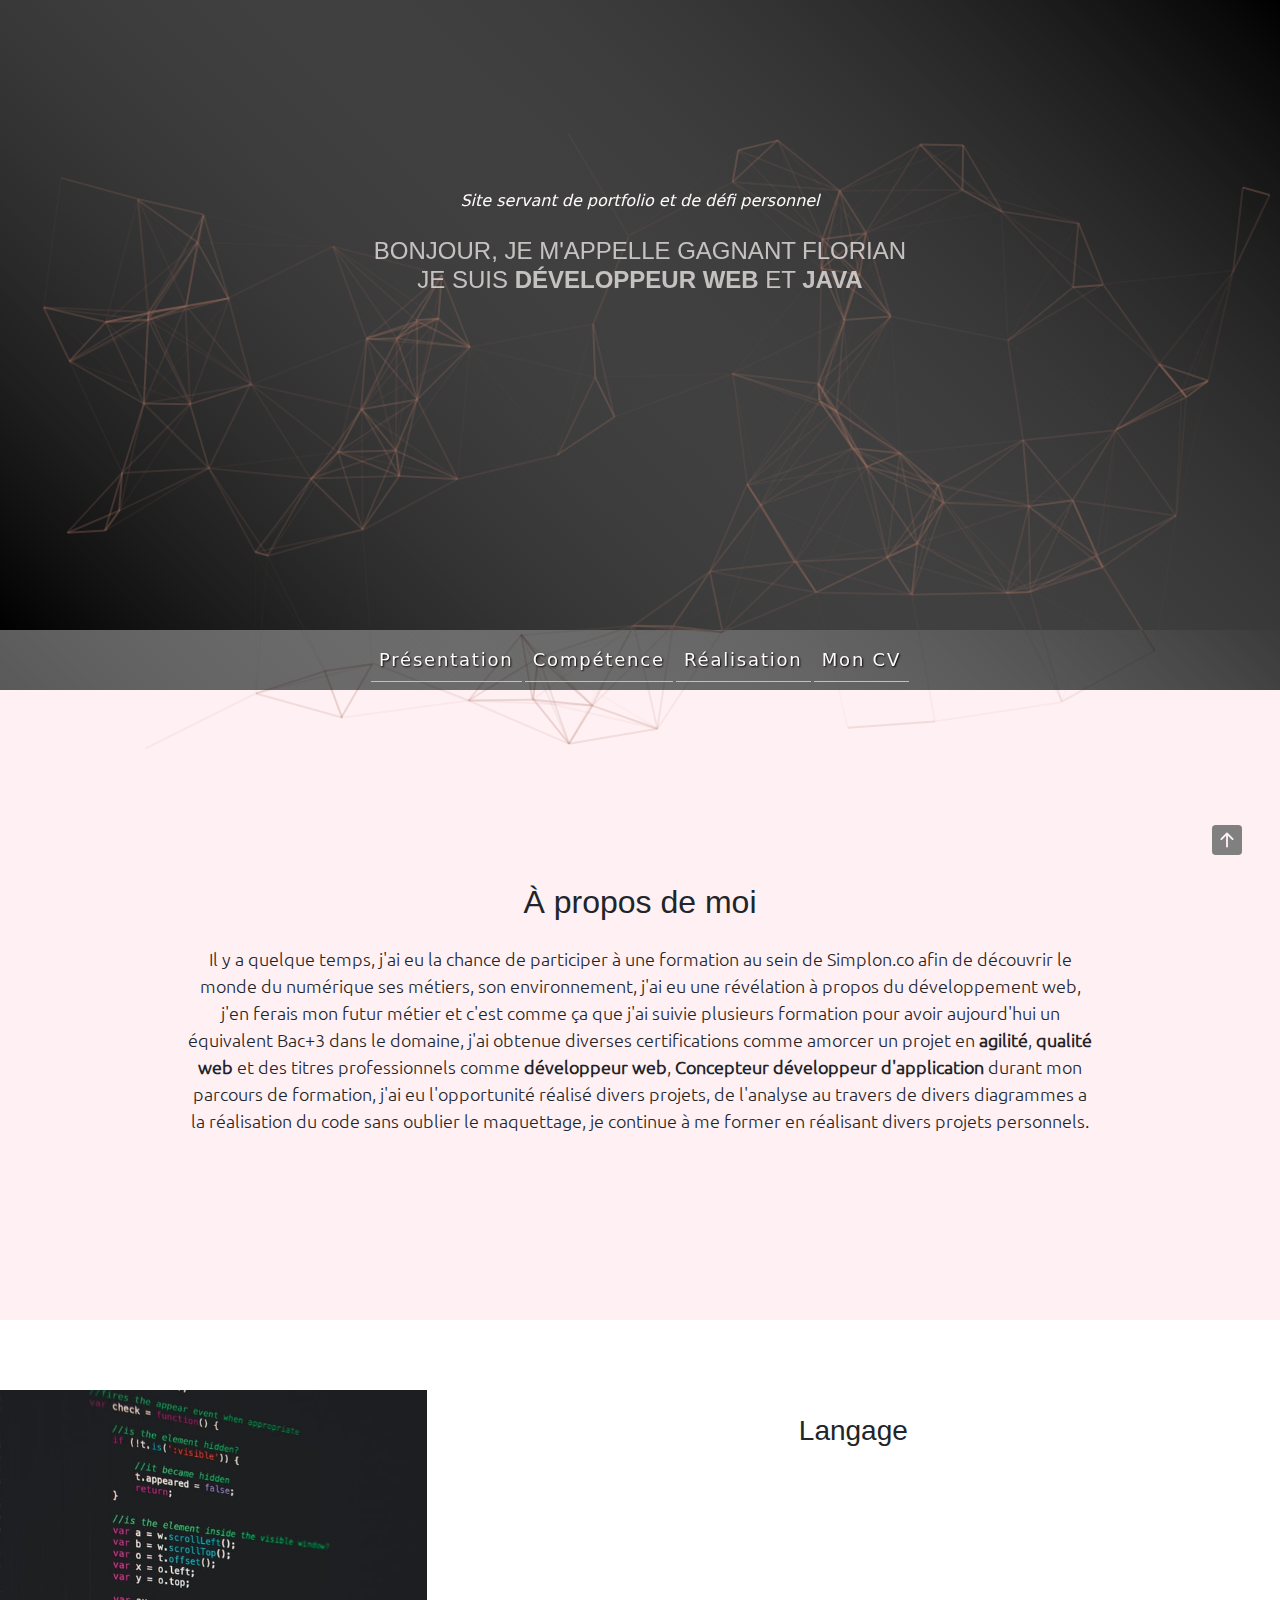
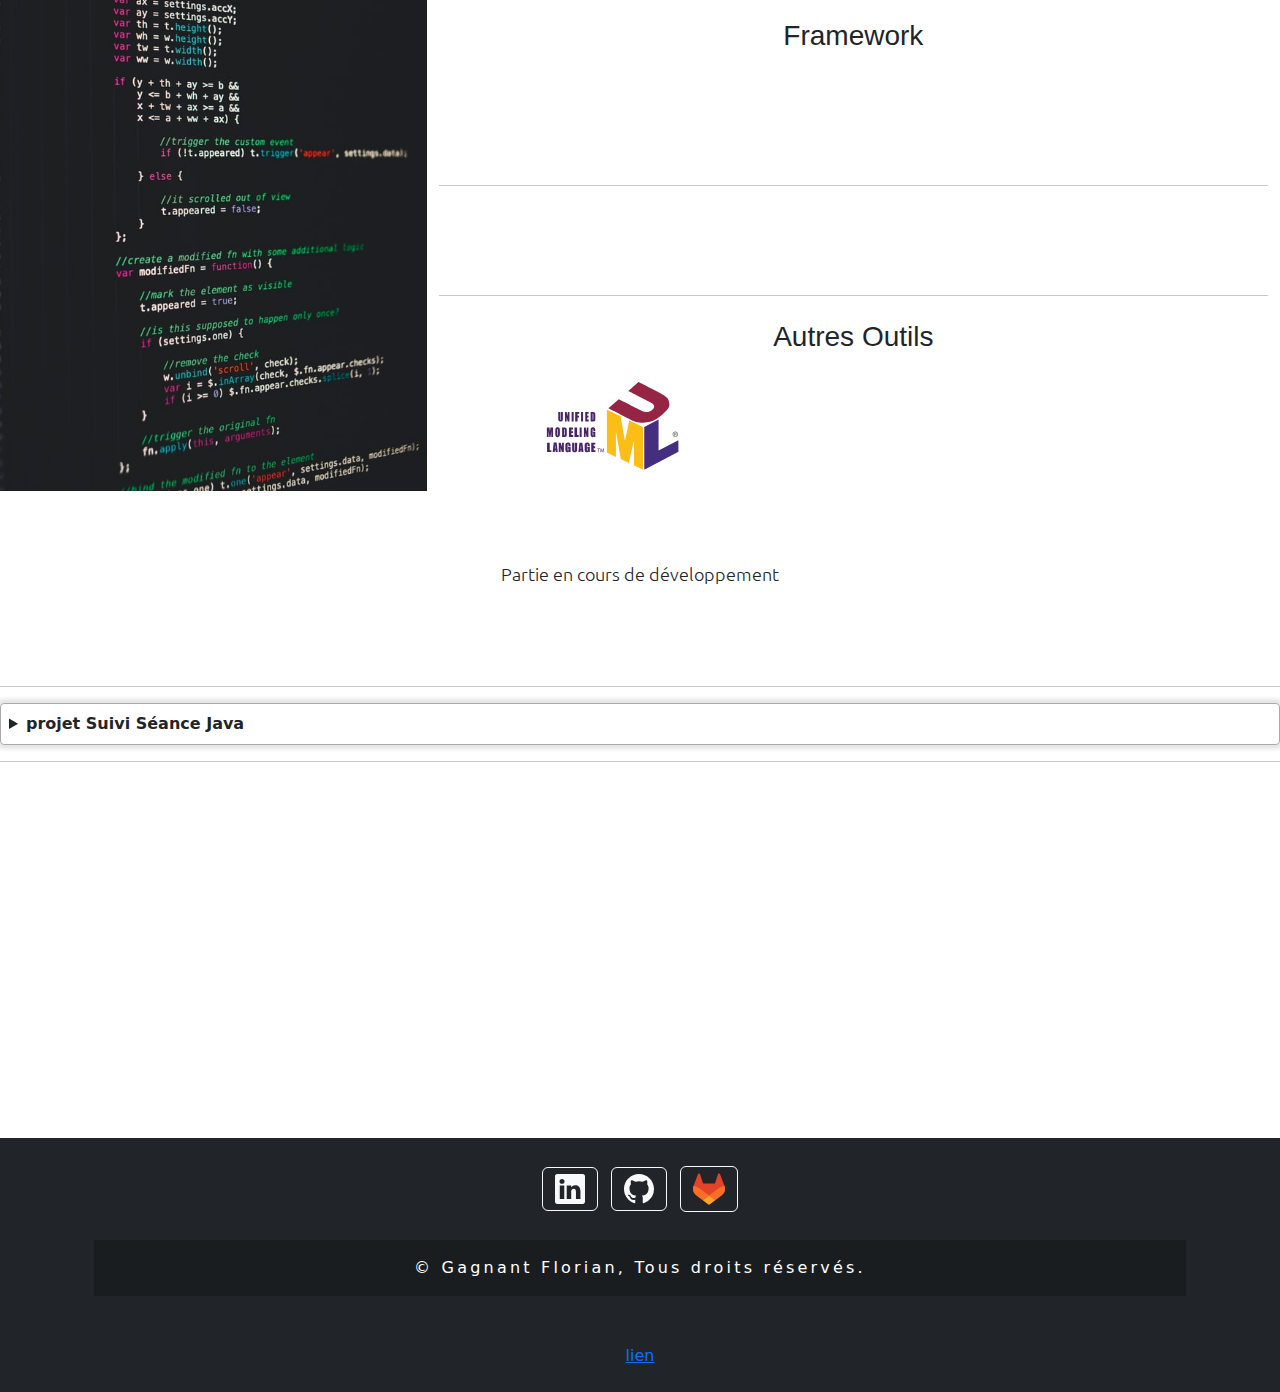
==== index.html @ c37ec8ba "fonctionalité ok new branch" ====
<!DOCTYPE html>
<html lang="fr">

<head>
    <meta charset="UTF-8">
    <meta http-equiv="X-UA-Compatible" content="IE=edje">
    <meta name="viewport" content="width=device-width" , inital-scale="1.0">
    <meta charset="utf-8">
    <!-- Meta for git -->
    <meta http-equiv="Permissions-Policy" content="interest-cohort=()">

    <title>Portfolio</title>
    <link rel="icon" type="image/x-icon" href="./public/img/favicon.ico">

    <link rel="stylesheet" href="./public/asset/css/bootstrap.css" type="text/CSS">
    <!-- <link rel="stylesheet" href="public/asset/css/bootstrap.min.css" type="text/CSS"> -->

    <link rel="stylesheet" href="./public/asset/css/header.css" type="text/CSS">
    <link rel="stylesheet" href="./public/asset/css/style.css" type="text/CSS">

    <!-- <link rel="stylesheet" href="content/css/stylemodal.css" type="text/CSS"> -->

    <link rel="stylesheet" href="https://cdn.jsdelivr.net/npm/@fancyapps/ui@4.0/dist/fancybox.css" />


</head>

<body>

    <header class="header" id="particles-js">

        <div class="field reveal">

            <div class="">
                <span class="construction">Site servant de portfolio et de défi personnel</span>
                <h1 class="baseline-name reveal-1">
                    <span>Bonjour</span>, je m'appelle Gagnant Florian <br>
                    je suis <strong>Développeur web</strong> et <strong>Java</strong>
                </h1>
            </div>

        </div>

    </header>

    <nav class="navbar navbar-expand-lg navbar-size sticky-top nav-menu-bgColor " id="navbar">
        <div class="container-fluid">
            <button class="navbar-toggler" type="button" data-bs-toggle="collapse"
                data-bs-target="#navbarSupportedContent" aria-controls="navbarSupportedContent" aria-expanded="false"
                aria-label="Toggle navigation">
                <span class="navbar-toggler-icon"></span>
            </button>
            <div class="collapse navbar-collapse item-menu " id="navbarSupportedContent">
                <ul class="navbar-nav me-auto mb-2 mb-lg-0 m-auto" id="listNav">

                    <!-- <li class="nav-item">
          <a class="nav-link " aria-current="top" href="./#">Accueil</a>
        </li> -->
                    <li class="nav-item">
                        <a class="nav-link " aria-current="presentation" href="./#presentation">Présentation</a>
                    </li>
                    <li class="nav-item">
                        <a class="nav-link " aria-current="competences" href="./#competences">Compétence</a>
                    </li>
                    <li class="nav-item">
                        <a class="nav-link " aria-current="realisation" href="./#realisation">Réalisation</a>
                    </li>

                    <li class="nav-item display" id="responsive">

                    </li>

                </ul>
            </div>
        </div>
    </nav>
    <!-- ---------------------------------------------------------------------------------------------------->
    <!----------------------------------------------- Main -------------------------------------------------->
    <!-- ---------------------------------------------------------------------------------------------------->
    <main data-bs-spy="scroll" data-bs-target="#navbar" data-bs-offset="0" tabindex="0">
        <section class="container-fluid p-4 d-flex align-items-center presentation-hei " id="presentation">

            <div class="text-center m-auto p-2 w-75">
                <h2 class="m-4">À propos de moi</h2>
                <p class="text-break">
                    Il y a quelque temps, j'ai eu la chance de participer à une formation au sein de Simplon.co afin de
                    découvrir le monde du numérique ses métiers, son environnement, j'ai eu une révélation à propos du
                    développement web, j'en ferais mon futur métier et c'est comme ça que j'ai suivie plusieurs
                    formation
                    pour avoir aujourd'hui un équivalent Bac+3 dans le domaine, j'ai obtenue diverses certifications
                    comme
                    amorcer un projet en <strong>agilité</strong>, <strong> qualité web</strong> et des titres
                    professionnels comme <strong title="Équivalent bac+2">développeur
                        web</strong>, <strong title="Équivalent bac+3">Concepteur développeur d'application</strong>
                    durant mon parcours de
                    formation, j'ai eu l'opportunité réalisé divers projets, de
                    l'analyse au travers de divers diagrammes a la réalisation du code sans oublier le maquettage, je
                    continue à me former en réalisant divers projets personnels.</p>
            </div>

        </section>

        <!-- ---------------------------------------------------------------------------------------------------->
        <!------------------------------------------- Compétences ----------------------------------------------->
        <!-- ---------------------------------------------------------------------------------------------------->
        <section class="reveal " id="competences">
            <div class="reveal-1">
                <h2 class="title-section">Compétences</h2>
            </div>
            <div class="row mx-0 ">
                <div class="imgskill col-xs-12 col-sm-4"
                    style="background-image: url(public/img/markus-spiske-unsplash.jpg)"></div>

                <div class="col-xs-12 col-sm-8 text-center">

                    <h3 class="text-center">Langage</h3>
                    <div class="row mx-0 reveal-1">

                        <div class="col reveal-2 shadow-box">
                            <h4>Frontend</h4>
                            <div class="container-flex-skill" id="langFront"></div>

                            <div class="form-check form-switch flex-col-reverse-end">
                                <input class="form-check-input showProgress-front" type="checkbox" id="progressFront">
                                <label class="form-check-label" for="progressFront">Progess bar</label>
                            </div>
                        </div>

                        <div class="col reveal-2 shadow-box">
                            <h4>Backend</h4>
                            <div class="container-flex-skill col" id="langBack"></div>

                            <div class="form-check form-switch flex-col-reverse-end">
                                <input class="form-check-input showProgress-back" type="checkbox" id="progressBack">
                                <label class="form-check-label" for="progressBack">Progess bar</label>
                            </div>
                        </div>
                    </div>


                    <h3 class="text-center">Framework</h3>
                    <div class="row mx-0 reveal-1">

                        <div class="col reveal-2 shadow-box">
                            <h4>Frontend</h4>
                            <div class="container-flex-skill" id="framFront"></div>
                        </div>

                        <div class="col reveal-2 shadow-box">
                            <h4>Backend</h4>
                            <div class="container-flex-skill pt-3" id="framBack"></div>
                        </div>
                    </div>
                    <hr>
                    <div class="row mx-0 reveal-1">
                        <div class="col reveal-2 shadow-box">
                            <h4 class="text-center">Mobil</h4>
                            <div class="container-flex-skill" id="mobil"></div>
                        </div>

                        <div class="col reveal-2 shadow-box">
                            <h4 class="text-center" title="Content Manager System">CMS</h4>
                            <div class="container-flex-skill" id="cms"></div>
                        </div>

                    </div>
                    <hr>
                    <h3 class="text-center">Autres Outils</h3>
                    <div class="d-flex align-items-center justify-content-around">
                        <div class="">
                            <!-- <div class="container-flex-skill" id="uml"></div> -->
                            <div class=" mb-3">
                                <div class="row g-0 align-items-center">
                                    <div class="col-md-4">
                                        <img src="public/img/tools/UML_logo.svg" class="img-fluid rounded-start"
                                            alt="Logo UML" title="Unified Modeling Language">
                                    </div>
                                    <div class="col-md-8">
                                        <div class="card-body">

                                            <ul class="list-group" id="uml">

                                            </ul>

                                        </div>
                                    </div>
                                </div>
                            </div>


                        </div>
                        <div class="">
                            <div class="container-flex-skill" id="tools"></div>
                        </div>
                    </div>


                    <div class="container-flex-skill col" id="competence-in-progress">

                    </div>



                </div>
            </div>

        </section>

        <!-- ---------------------------------------------------------------------------------------------------->
        <!------------------------------------------- Réalisation ----------------------------------------------->
        <!-- ---------------------------------------------------------------------------------------------------->


        <section class="reveal container-fluid p-0" id="realisation">

            <div class="reveal-1">
                <h2 class="title-section">Réalisation</h2>
            </div>

            <p class="text-center "> Partie en cours de développement </p>


            <!-- <a href="./pages/realisation" target="_blank" rel="noopener noreferrer">Réalisation</a> -->



            <!-- <button id="" onclick="addCookie('Suivi Séance')">bouton</button> -->


            <article class="text-center reveal">
                <h3 class="reveal-1">Projet realiser en formation </h3>
                <div class="flex-wrap-container m-auto reveal-3" id="achievementShow">

<!-- 
                    <div class="card-achiev m-3 rounded">
                        <img src="public/img/noir.jpg" alt="Projet Suivi Séance" class="w-100" />
                        <div class="fadedbox">

                            <h5 class="title-fade">Suivi Séance</h5>
                            <div class="card-body-achiev">
                                <p title="Concepteur Développeur Application">Projet Java C.D.A.</p>
                                <a href="./pages/realisation.html" id="cookieTest" onclick="addCookie('Suivi Séance')"
                                    class="btn btn-primary" target="_blank" rel="noopener noreferrer">Voir</a>
                            </div>

                        </div>
                    </div>

                    <div class="card-achiev m-3 rounded">
                        <img src="public/img/noir.jpg" class="w-100" alt="">

                        <div class="fadedbox">

                            <h5 class="title-fade">E-commerce</h5>
                            <div class="card-body-achiev">
                                <p title="Développeur Web Web Mobil">Projet PHP full vanilla DWWM</p>
                                <a href="http://" class="btn btn-primary" target="_blank"
                                    rel="noopener noreferrer">Voir</a>
                            </div>
                        </div>

                    </div>
                    <div class="card-achiev m-3 rounded">
                        <img src="public/img/noir.jpg" class="w-100" alt="">

                        <div class="fadedbox">
                            <h5 class="title-fade">Mini projet</h5>
                            <div class="card-body-achiev">
                                <p>text</p>
                                <a href="http://" class="btn btn-primary" target="_blank"
                                    rel="noopener noreferrer">Voir</a>
                            </div>
                        </div>

                    </div>
                </div>

                <h3 class="reveal-1">Projet realiser en autodidacte </h3>
                <div class="flex-wrap-container m-auto reveal-3">

                    <div class="card-achiev m-3 rounded">
                        <img src="public/img/noir.jpg" class="w-100" alt="">

                        <div class="fadedbox">
                            <h5 class="title-fade">Projet Api</h5>
                            <div class="card-body-achiev">
                                <p>Api Java / Api Lavarel</p>
                                <a href="http://" class="btn btn-primary" target="_blank"
                                    rel="noopener noreferrer">Voir</a>
                            </div>
                        </div>

                    </div>
                    <div class="card-achiev m-3 rounded">
                        <img src="public/img/noir.jpg" class="w-100" alt="">

                        <div class="fadedbox">
                            <h5 class="title-fade">Blog laravel</h5>
                            <div class="card-body-achiev">
                                <p>text</p>
                                <a href="http://" class="btn btn-primary" target="_blank"
                                    rel="noopener noreferrer">Voir</a>
                            </div>
                        </div>

                    </div>
                    <div class="card-achiev m-3 rounded">
                        <img src="public/img/noir.jpg" class="w-100" alt="">

                        <div class="fadedbox">
                            <h5 class="title-fade">E-commerce Laravel</h5>
                            <div class="card-body-achiev">
                                <p>text</p>
                                <a href="http://" class="btn btn-primary" target="_blank"
                                    rel="noopener noreferrer">Voir</a>
                            </div>
                        </div>

                    </div>
                </div> -->

            </article>

      
            <hr>
            <details>
                <summary> projet Suivi Séance Java</summary>
                <article class="container shadow-box">

                    <h2>Projet Suivi Séance </h2>

                    <div class="row">

                        <div class="col-sm-8 p-4">
                            <h3 class="text-align">Résumé de l'expression des besoins</h3>
                            <div class="p-4 m-2">
                                <p>Le client est le coordinateur d’un centre de formation, il veut automatiser une tache
                                    que
                                    les
                                    formateurs effectuent après chaque séance.
                                </p>
                                <p>Les formateurs doivent remplir une fiche de suivi papier afin de retracer les
                                    différentes
                                    compétences aborder à chaque séance.
                                </p>
                                <p title="Sprint backlog">
                                    Différents échanges avec le client, on permit d'établir un backlog produit
                                </p>
                                <p title="Sprint">
                                    Après diffèrent itération successive j'ai atteins les objectifs avant la deadline,
                                    j'ai
                                    profité de ce temps supplémentaire pour réévaluer les besoins du client.
                                </p>
                                <p title="collaboration avec les clients plutôt qu'à la négociation contractuelle">
                                    Il est apparu lors de cette réévaluation que le responsable de formation doit saisir
                                    l'information de la fiche de suivi dans un tableau Excel, j'ai donc proposé une
                                    fonctionnalise d'import-export des données.
                                </p>
                            </div>
                        </div>

                        <div class="col-sm-4 table-responsive">
                            <!-- <h6 class="text-center">Langage, framework et base de donnée utlisé pour le projet</h6> -->
                            <table class="w-50 table text-center table align-middle ">
                                <thead>
                                    <tr>
                                        <th>Language</th>
                                        <th>FrameWork</th>
                                        <th title="SGBD | Système de Gestion de Base de Données">Base de données</th>
                                    </tr>
                                </thead>
                                <tbody>
                                    <tr>
                                        <td class="">
                                            <p class="java"></p>
                                        </td>
                                        <td class="">
                                            <img class="pt-4" src="public/img/framework/spring-logo.svg"
                                                title="Spring boot" alt="Spring boot" style="width:10rem;">
                                        </td>

                                        <td>
                                            <img class="pt-4" src="public/img/tools/h2-logo.png" alt="H2" title="SGBD"
                                                style="width: 5rem;">

                                        </td>
                                    </tr>

                                    <tr>
                                        <td class="">
                                            <p class="html"></p>
                                            <p class="css"></p>
                                            <p class="js"></p>
                                        </td>
                                        <td class="">
                                            <img class="pt-5" src="public/img/tools/thymeleaf.png" alt="Thymeleaf"
                                                title="moteur de template" style="width: 3rem;">
                                            <p>
                                                Thymeleaf
                                            </p>

                                        </td>

                                        <td></td>
                                    </tr>


                                </tbody>
                            </table>

                        </div>
                    </div>


                    <div class="row align-items-center m-auto">

                        <div class="px-4 col-sm-4">
                            <a class="m-2" data-fancybox="real-ssg" data-src="public/img/realisation/ficheSuivi.jpg"
                                data-caption="<b>Fiche suivi séance </b> <br/> Projet suivi séance.">
                                <img class="w-75" src="public/img/realisation/ficheSuivi.jpg"></a>
                            <figcaption class="">Analyse de la fiche de suivi des séances.</figcaption>
                        </div>

                        <div class="px-4 col-sm-4">
                            <a class="m-2" data-fancybox="real-ssg"
                                data-src="public/img/realisation/UseCaseSuivieSeance.jpg"
                                data-caption="<b>Diagramme de cas d’utilisation</b> <br/> Projet suivi séance.">
                                <img class="w-75" src="public/img/realisation/UseCaseSuivieSeance.jpg"></a>
                            <figcaption class="">Use case de l'ensemble du projet.</figcaption>
                        </div>

                        <div class="px-4 col-sm-4">
                            <a class="m-2" data-fancybox="real-ssg" data-src="public/img/realisation/localdb.png"
                                data-caption="<b>Diagrammes entité-association</b> <br/> Projet suivi séance.">
                                <img class="w-75" src="public/img/realisation/localdb.png"></a>
                            <figcaption class="">Diagrammes représentant les tables du projet.</figcaption>
                        </div>

                    </div>


                </article>
            </details>

            <hr>

        </section>
        <div class="banner-deco"></div>
    </main>





    <!-- ---------------------------------------------------------------------------------------------------->
    <!----------------------------------------------- Main -------------------------------------------------->
    <!-- ---------------------------------------------------------------------------------------------------->




    <script src="./public/asset/js/particles.js"></script>
    <script src="./public/asset/js/app.js"></script>

    <script src="./public/asset/js/index.js"></script>
    <!-- <script src="./public/asset/js/index.min.js"></script> -->

    <!-- <script src="./public/asset/js/skills.js"></script> -->
    <script src="./public/asset/js/fetchDataJson.js"></script>
    <!-- <script src="./public/asset/js/skills.min.js"></script> -->

    <script src="./public/asset/js/appRealisation.js"></script>

    <script src="./public/asset/js/bootstrap.bundle.min.js"></script>
    <!-- <script src="content/src/js/appmodal.js"></script> -->

    <script src="https://cdn.jsdelivr.net/npm/@fancyapps/ui@4.0/dist/fancybox.umd.js"></script>


    <footer class="bg-dark text-center text-white ">

        <!-- Grid container -->
        <div class="container p-4">
            <!-- Section: Social media -->
            <section class="mb-4">

                <!-- Linkedin -->
                <a class="btn btn-outline-light btn-floating m-1 " href="https://fr.linkedin.com/in/florian-gagnant"
                    role="button"><svg xmlns="http://www.w3.org/2000/svg" width="30" height="30" fill="currentColor"
                        class="bi bi-linkedin" viewBox="0 0 16 16">
                        <path
                            d="M0 1.146C0 .513.526 0 1.175 0h13.65C15.474 0 16 .513 16 1.146v13.708c0 .633-.526 1.146-1.175 1.146H1.175C.526 16 0 15.487 0 14.854V1.146zm4.943 12.248V6.169H2.542v7.225h2.401zm-1.2-8.212c.837 0 1.358-.554 1.358-1.248-.015-.709-.52-1.248-1.342-1.248-.822 0-1.359.54-1.359 1.248 0 .694.521 1.248 1.327 1.248h.016zm4.908 8.212V9.359c0-.216.016-.432.08-.586.173-.431.568-.878 1.232-.878.869 0 1.216.662 1.216 1.634v3.865h2.401V9.25c0-2.22-1.184-3.252-2.764-3.252-1.274 0-1.845.7-2.165 1.193v.025h-.016a5.54 5.54 0 0 1 .016-.025V6.169h-2.4c.03.678 0 7.225 0 7.225h2.4z" />
                    </svg></a>

                <!-- Github -->
                <a class="btn btn-outline-light btn-floating m-1 " href="#!" role="button"><svg
                        xmlns="http://www.w3.org/2000/svg" width="30" height="30" fill="currentColor"
                        class="bi bi-github" viewBox="0 0 16 16">
                        <path
                            d="M8 0C3.58 0 0 3.58 0 8c0 3.54 2.29 6.53 5.47 7.59.4.07.55-.17.55-.38 0-.19-.01-.82-.01-1.49-2.01.37-2.53-.49-2.69-.94-.09-.23-.48-.94-.82-1.13-.28-.15-.68-.52-.01-.53.63-.01 1.08.58 1.23.82.72 1.21 1.87.87 2.33.66.07-.52.28-.87.51-1.07-1.78-.2-3.64-.89-3.64-3.95 0-.87.31-1.59.82-2.15-.08-.2-.36-1.02.08-2.12 0 0 .67-.21 2.2.82.64-.18 1.32-.27 2-.27.68 0 1.36.09 2 .27 1.53-1.04 2.2-.82 2.2-.82.44 1.1.16 1.92.08 2.12.51.56.82 1.27.82 2.15 0 3.07-1.87 3.75-3.65 3.95.29.25.54.73.54 1.48 0 1.07-.01 1.93-.01 2.2 0 .21.15.46.55.38A8.012 8.012 0 0 0 16 8c0-4.42-3.58-8-8-8z" />
                    </svg></a>

                <!-- GitLab -->
                <a class="btn btn-outline-light btn-floating m-1 " href="https://gitlab.com/floriangtmegmail"
                    role="button">
                    <svg data-v-2512b001="" width="32" height="32" viewBox="0 0 32 32" fill="none"
                        xmlns="http://www.w3.org/2000/svg" role="img" aria-labelledby="tanukiHomeDesktop"
                        data-v-807110c0="">
                        <title id="tanukiHomeDesktop">GitLab</title>
                        <path
                            d="M31.4618 12.7787L31.417 12.6641L27.0667 1.31308C26.9783 1.09046 26.8218 0.90145 26.6197 0.773028C26.416 0.644476 26.1775 0.582308 25.937 0.595107C25.6965 0.607906 25.4659 0.695039 25.277 0.844481C25.0899 0.994513 24.955 1.1998 24.8915 1.43106L21.9503 10.4324H10.0509L7.10976 1.43106C7.04625 1.1998 6.91133 0.994513 6.72425 0.844481C6.53618 0.694035 6.30572 0.606246 6.06523 0.593431C5.82473 0.580616 5.58625 0.64342 5.38326 0.773028C5.18023 0.900924 5.02312 1.09005 4.9346 1.31308L0.579314 12.679L0.534448 12.792C-0.0907536 14.429 -0.167604 16.2247 0.315452 17.9091C0.798508 19.5935 1.81536 21.0756 3.21309 22.1324L3.22971 22.144L3.26793 22.1739L9.90306 27.1407L13.1832 29.625L15.1773 31.1354C15.4115 31.3124 15.6971 31.4082 15.9907 31.4082C16.2842 31.4082 16.5698 31.3124 16.8041 31.1354L18.7981 29.625L22.0799 27.1407L28.7533 22.144L28.7715 22.1307C30.174 21.0749 31.1949 19.5916 31.6802 17.9045C32.1656 16.2175 32.0889 14.4184 31.4618 12.7787Z"
                            fill="#E24329"></path>
                        <path
                            d="M31.462 12.7787L31.4172 12.6641C29.2955 13.1013 27.2962 14.0005 25.5614 15.2978L16.0083 22.5378C19.2652 25.0005 22.1001 27.1407 22.1001 27.1407L28.7734 22.144L28.7917 22.1307C30.1907 21.0723 31.2076 19.5877 31.6893 17.9009C32.171 16.214 32.0912 14.4163 31.462 12.7787Z"
                            fill="#FC6D26"></path>
                        <path
                            d="M9.9082 27.1407L13.1834 29.625L15.1774 31.1354C15.4117 31.3124 15.6972 31.4082 15.9908 31.4082C16.2844 31.4082 16.57 31.3124 16.8042 31.1354L18.7982 29.625L22.0801 27.1407C22.0801 27.1407 19.2452 25.0005 15.9883 22.5378L9.9082 27.1407Z"
                            fill="#FCA326"></path>
                        <path
                            d="M6.43513 15.3045C4.70076 14.0067 2.70123 13.108 0.579333 12.6724L0.534467 12.7854C-0.0923403 14.4232 -0.170036 16.2203 0.313079 17.9061C0.796194 19.5919 1.81396 21.0751 3.21311 22.1324L3.22973 22.144L3.26795 22.1739L9.90307 27.1407L16.0081 22.5378L6.43513 15.3045Z"
                            fill="#FC6D26"></path>
                    </svg></a>
            </section>
            <!-- Section: Social media -->

            <a href="#top" class="text-white btn-up">
                <svg xmlns="http://www.w3.org/2000/svg" width="30" height="30" fill="#808080"
                    class="bi bi-arrow-up-square-fill" viewBox="0 0 16 16">
                    <path
                        d="M2 16a2 2 0 0 1-2-2V2a2 2 0 0 1 2-2h12a2 2 0 0 1 2 2v12a2 2 0 0 1-2 2H2zm6.5-4.5V5.707l2.146 2.147a.5.5 0 0 0 .708-.708l-3-3a.5.5 0 0 0-.708 0l-3 3a.5.5 0 1 0 .708.708L7.5 5.707V11.5a.5.5 0 0 0 1 0z" />
                </svg>
            </a>

            <!-- Grid container -->

            <!-- Copyright -->
            <div class="text-center p-3 " style="background-color: rgba(0, 0, 0, 0.2); letter-spacing: .2rem;">
                ©
                <?php echo date('d/m/Y'); ?> Gagnant Florian, Tous droits réservés.
            </div>
            <!-- Copyright -->


            <!-- Footer -->
        </div>
        <div class="container p-4 text-centre">

            <a href="./pages/test.html">lien</a>
        </div>

    </footer>

</body>

</html>
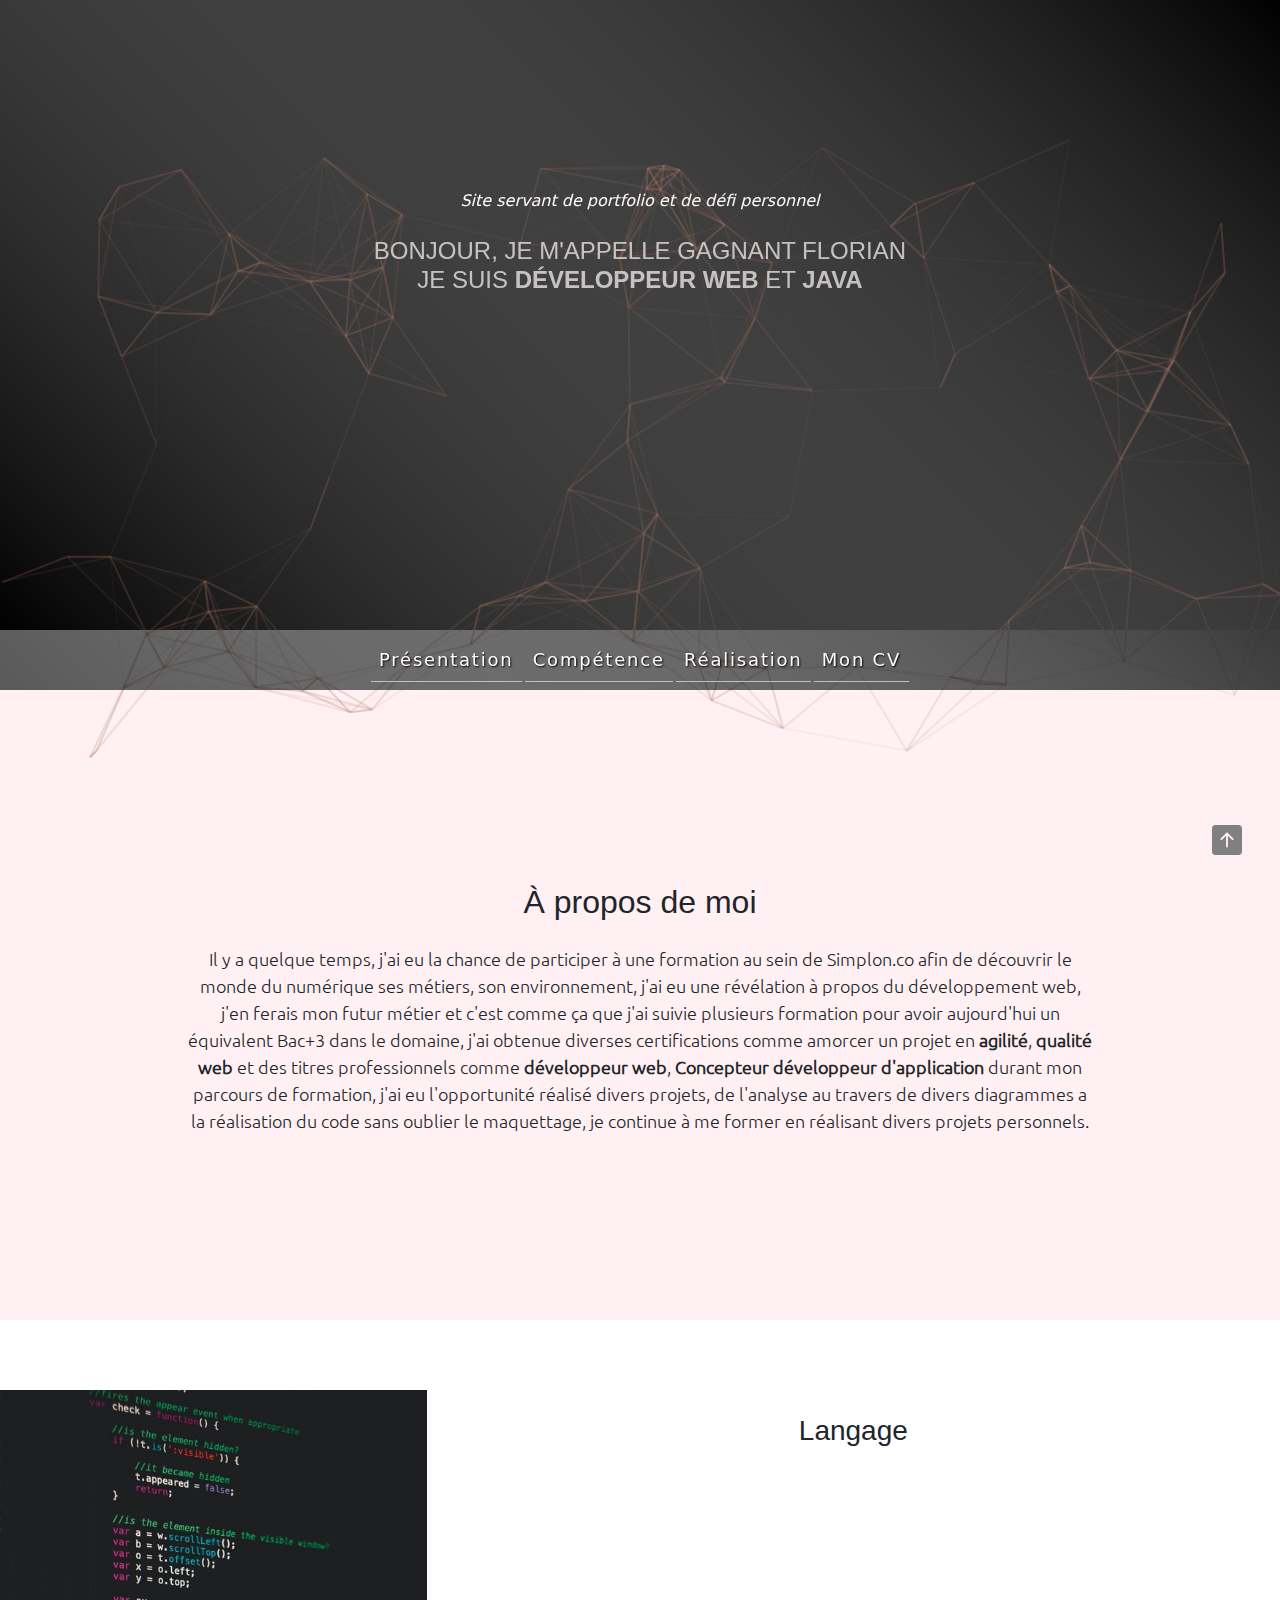
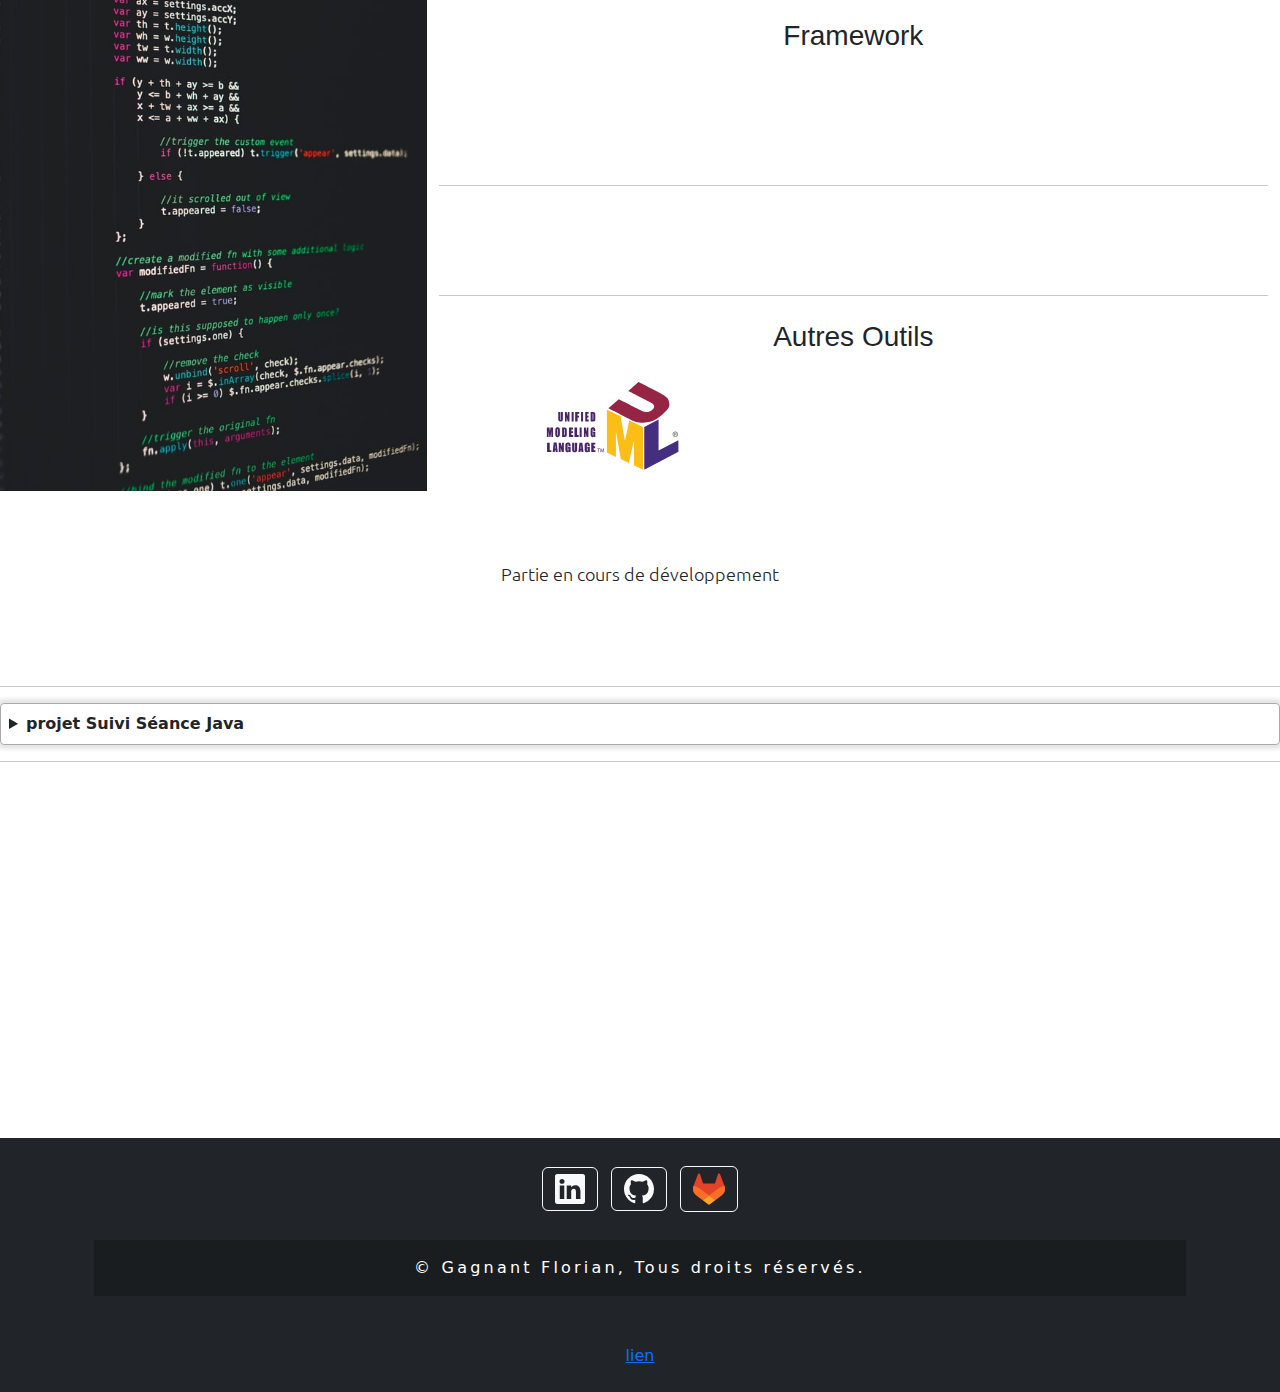
==== commit a26a2572: "suite fonctionalité design" ====
--- a/index.html
+++ b/index.html
@@ -198,7 +198,6 @@
                     <div class="container-flex-skill col" id="competence-in-progress">
 
                     </div>
-
 
 
                 </div>
@@ -375,12 +374,12 @@
                                             <p class="java"></p>
                                         </td>
                                         <td class="">
-                                            <img class="pt-4" src="public/img/framework/spring-logo.svg"
+                                            <img class="pt-4" src="public/img/framework/spring_logo.svg"
                                                 title="Spring boot" alt="Spring boot" style="width:10rem;">
                                         </td>
 
                                         <td>
-                                            <img class="pt-4" src="public/img/tools/h2-logo.png" alt="H2" title="SGBD"
+                                            <img class="pt-4" src="public/img/tools/h2_logo.png" alt="H2" title="SGBD"
                                                 style="width: 5rem;">
 
                                         </td>
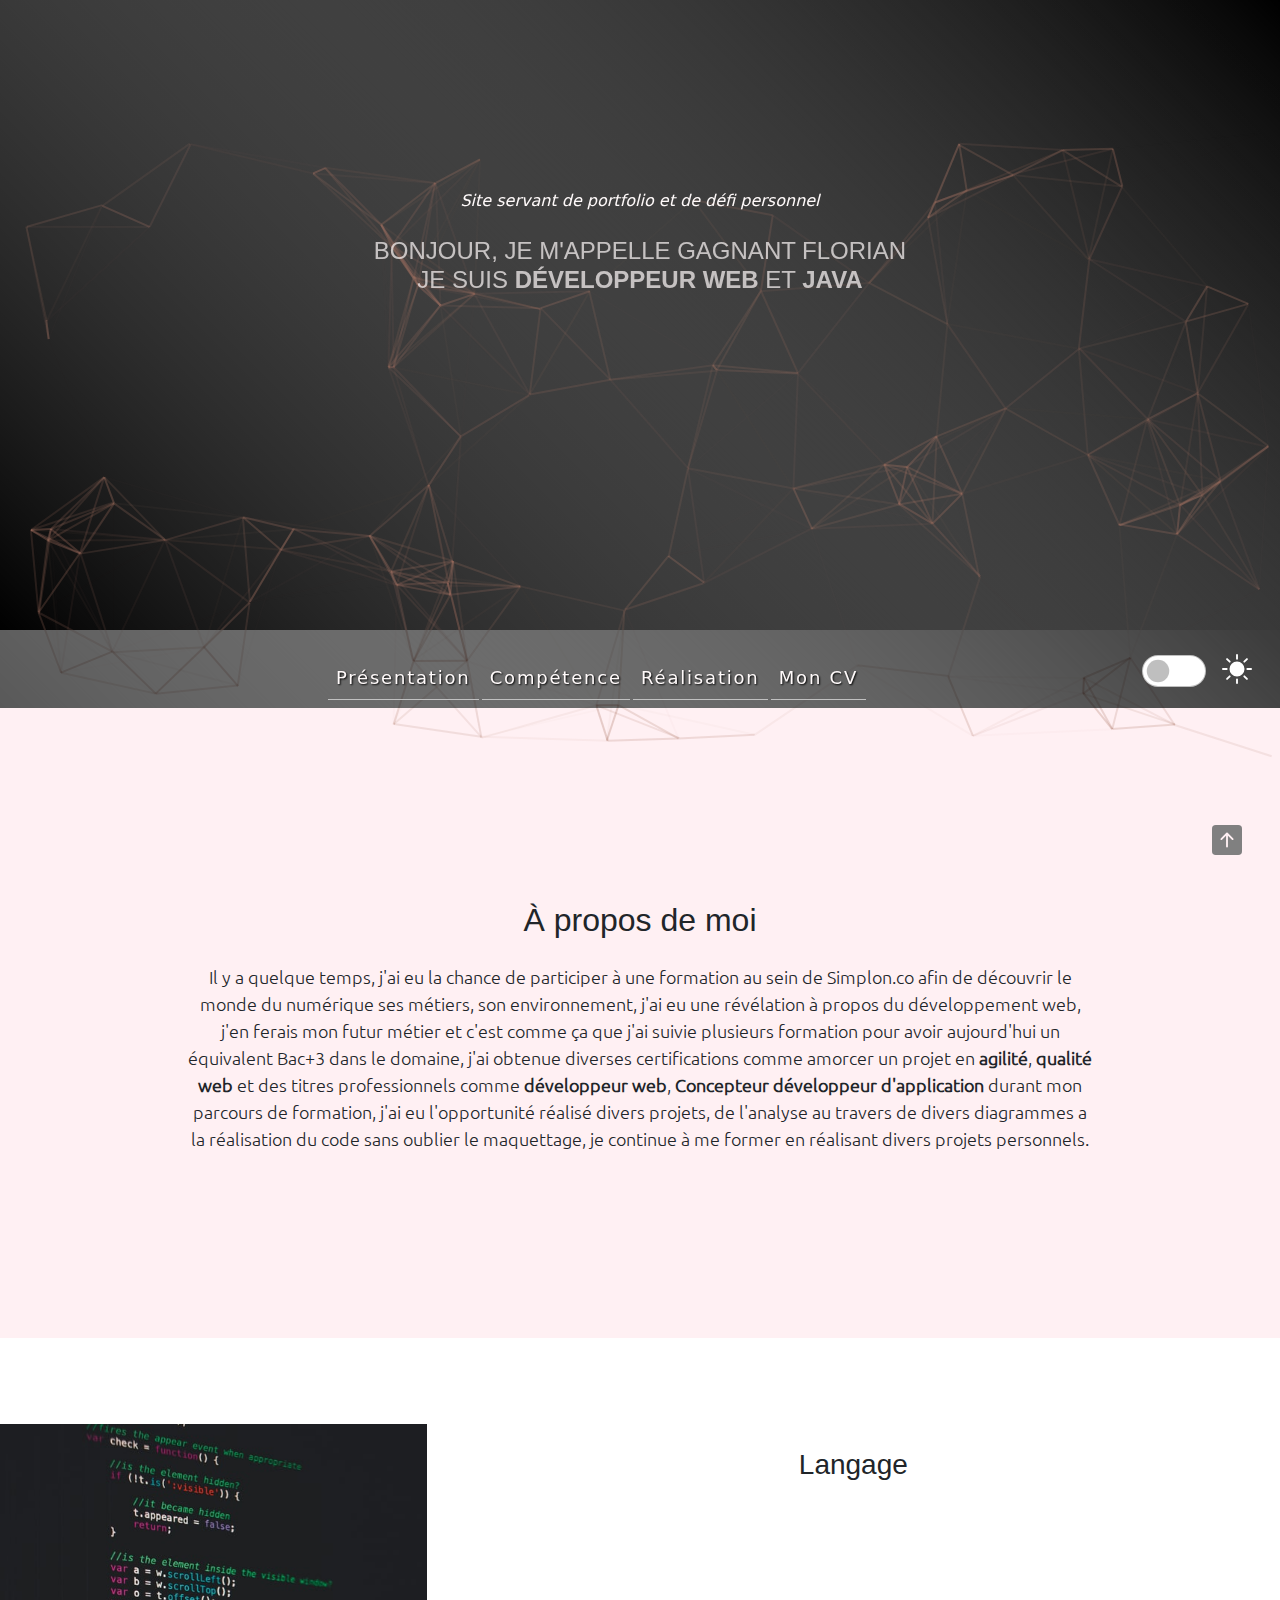
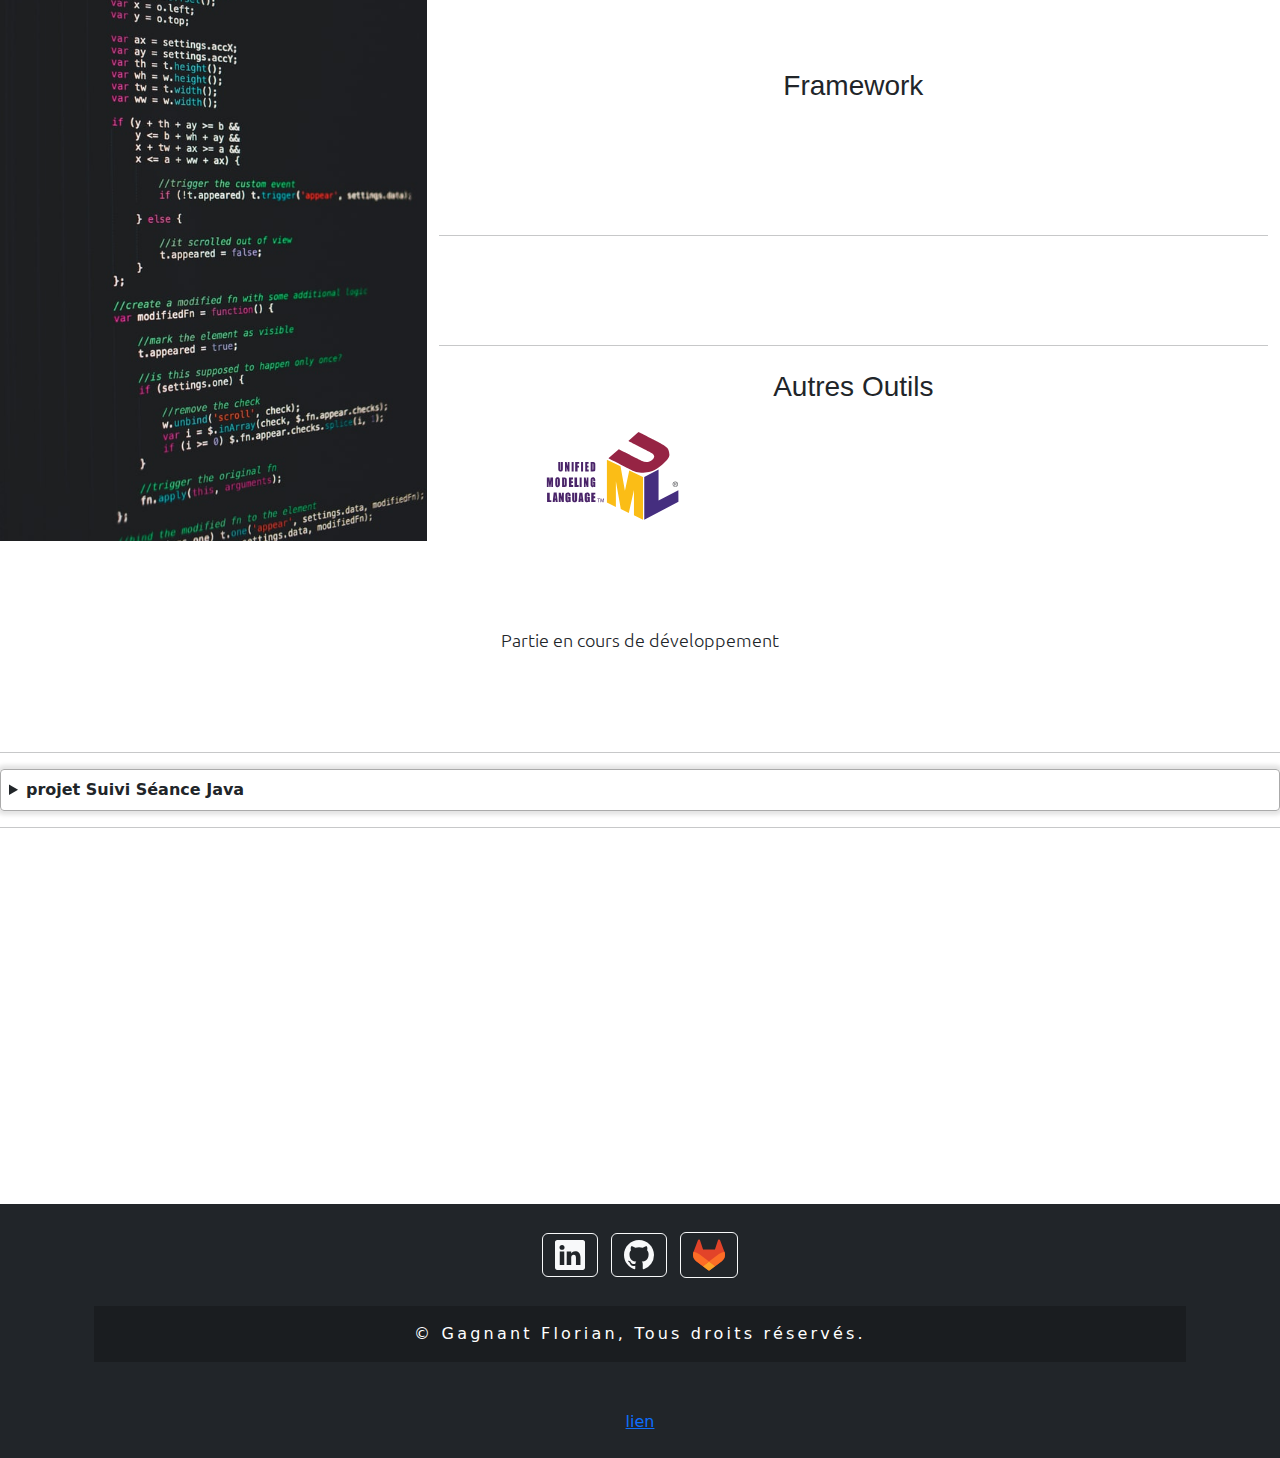
==== commit cdb471fe: "add darkMode index strat root css" ====
--- a/index.html
+++ b/index.html
@@ -17,6 +17,7 @@
 
     <link rel="stylesheet" href="./public/asset/css/header.css" type="text/CSS">
     <link rel="stylesheet" href="./public/asset/css/style.css" type="text/CSS">
+    <link rel="stylesheet" href="./public/asset/css/realizStyle.css" type="text/CSS">
 
     <!-- <link rel="stylesheet" href="content/css/stylemodal.css" type="text/CSS"> -->
 
@@ -25,7 +26,7 @@
 
 </head>
 
-<body>
+<body class="bg-white">
 
     <header class="header" id="particles-js">
 
@@ -50,12 +51,10 @@
                 aria-label="Toggle navigation">
                 <span class="navbar-toggler-icon"></span>
             </button>
-            <div class="collapse navbar-collapse item-menu " id="navbarSupportedContent">
+
+            <div class="collapse navbar-collapse item-menu text-center" id="navbarSupportedContent">
                 <ul class="navbar-nav me-auto mb-2 mb-lg-0 m-auto" id="listNav">
 
-                    <!-- <li class="nav-item">
-          <a class="nav-link " aria-current="top" href="./#">Accueil</a>
-        </li> -->
                     <li class="nav-item">
                         <a class="nav-link " aria-current="presentation" href="./#presentation">Présentation</a>
                     </li>
@@ -71,14 +70,26 @@
                     </li>
 
                 </ul>
-            </div>
+                <div class="div-form-switch form-switch" id="divSwicthDark">
+                    <input class="form-check-input" type="checkbox" id="flexSwitchDarckMode" placeholder="Dark">
+                    <label class="form-check-label m-3" for="flexSwitchDarckMode" id="labelDarkMode">
+                        <svg xmlns="http://www.w3.org/2000/svg" width="30" height="30" fill="#fff"
+                            class="bi bi-brightness-high-fill" viewBox="0 0 16 16">
+                            <path
+                                d="M12 8a4 4 0 1 1-8 0 4 4 0 0 1 8 0zM8 0a.5.5 0 0 1 .5.5v2a.5.5 0 0 1-1 0v-2A.5.5 0 0 1 8 0zm0 13a.5.5 0 0 1 .5.5v2a.5.5 0 0 1-1 0v-2A.5.5 0 0 1 8 13zm8-5a.5.5 0 0 1-.5.5h-2a.5.5 0 0 1 0-1h2a.5.5 0 0 1 .5.5zM3 8a.5.5 0 0 1-.5.5h-2a.5.5 0 0 1 0-1h2A.5.5 0 0 1 3 8zm10.657-5.657a.5.5 0 0 1 0 .707l-1.414 1.415a.5.5 0 1 1-.707-.708l1.414-1.414a.5.5 0 0 1 .707 0zm-9.193 9.193a.5.5 0 0 1 0 .707L3.05 13.657a.5.5 0 0 1-.707-.707l1.414-1.414a.5.5 0 0 1 .707 0zm9.193 2.121a.5.5 0 0 1-.707 0l-1.414-1.414a.5.5 0 0 1 .707-.707l1.414 1.414a.5.5 0 0 1 0 .707zM4.464 4.465a.5.5 0 0 1-.707 0L2.343 3.05a.5.5 0 1 1 .707-.707l1.414 1.414a.5.5 0 0 1 0 .708z" />
+                        </svg>
+                    </label>
+                </div>
+            </div>
+
         </div>
     </nav>
     <!-- ---------------------------------------------------------------------------------------------------->
     <!----------------------------------------------- Main -------------------------------------------------->
     <!-- ---------------------------------------------------------------------------------------------------->
     <main data-bs-spy="scroll" data-bs-target="#navbar" data-bs-offset="0" tabindex="0">
-        <section class="container-fluid p-4 d-flex align-items-center presentation-hei " id="presentation">
+
+        <section class="container-fluid section-presentation" id="presentation">
 
             <div class="text-center m-auto p-2 w-75">
                 <h2 class="m-4">À propos de moi</h2>
@@ -104,7 +115,7 @@
         <!------------------------------------------- Compétences ----------------------------------------------->
         <!-- ---------------------------------------------------------------------------------------------------->
         <section class="reveal " id="competences">
-            <div class="reveal-1">
+            <div class="reveal-1 div-title">
                 <h2 class="title-section">Compétences</h2>
             </div>
             <div class="row mx-0 ">
@@ -176,7 +187,7 @@
                                             alt="Logo UML" title="Unified Modeling Language">
                                     </div>
                                     <div class="col-md-8">
-                                        <div class="card-body">
+                                        <div class=" ">
 
                                             <ul class="list-group" id="uml">
 
@@ -212,7 +223,7 @@
 
         <section class="reveal container-fluid p-0" id="realisation">
 
-            <div class="reveal-1">
+            <div class="reveal-1 div-title">
                 <h2 class="title-section">Réalisation</h2>
             </div>
 
@@ -227,10 +238,12 @@
 
 
             <article class="text-center reveal">
-                <h3 class="reveal-1">Projet realiser en formation </h3>
+                <h3 class="reveal-1">Voici quelque projet realiser</h3>
                 <div class="flex-wrap-container m-auto reveal-3" id="achievementShow">
 
-<!-- 
+
+                    <!-- 
+
                     <div class="card-achiev m-3 rounded">
                         <img src="public/img/noir.jpg" alt="Projet Suivi Séance" class="w-100" />
                         <div class="fadedbox">
@@ -320,7 +333,7 @@
 
             </article>
 
-      
+
             <hr>
             <details>
                 <summary> projet Suivi Séance Java</summary>
--- a/public/asset/css/header.css
+++ b/public/asset/css/header.css
@@ -33,8 +33,13 @@
     color: snow;
     padding: 0.5 rem;
 }
+.nav-link:active{
+    color: green;
+}
+
 .nav-menu-bgColor{
-    background: linear-gradient(45deg, #000000a6, transparent), linear-gradient(45deg, transparent, #000000c4);
+    /* background: linear-gradient(45deg, #000000a6, transparent), linear-gradient(45deg, transparent, #000000c4); */
+    background: var(--bg-gradiant-gray-transparent );
 }
 
 .active{
@@ -44,6 +49,23 @@
     transform: scale(1.1);
     border-radius: 1rem 1rem 0 0;
 }
+
+/* Switch display dark mode */
+
+.div-form-switch {
+    display: flex;
+    align-items: center;
+    justify-content: end;
+    padding: 0;
+}
+
+
+.form-switch .form-check-input {
+    width: 4em;
+    height: 2rem;
+}
+
+
 /* ---------------------------------------------------------------------------------------------------------- */
 /* ------------------------------------------------ CONTENT HEADER ----------------------------------------------------- */
 /* ---------------------------------------------------------------------------------------------------------- */
--- a/public/asset/css/style.css
+++ b/public/asset/css/style.css
@@ -2,7 +2,25 @@
                                         MY CSS
 --------------------------------------------------------------------------------------- */
 
-/*---------------------------------------- Global part ----------------------------------------*/
+/*-------------------------------------------------------------------------------------------- 
+                                        Global part 
+-------------------------------------------------------------------------------------------- */
+
+:root {
+    --size-btn: 9rem;
+    --color-footer: #212528;
+
+
+    /* -------- Linear gradiant nav ---- */
+    --bg-gradiant-gray-transparent :linear-gradient(45deg, #000000a6, transparent), linear-gradient(45deg, transparent, #000000c4)
+
+    ;
+    /* -------- Linear gradiant ---- */
+
+    --bg-gradiant-gray: linear-gradient(45deg, #000000a6, transparent), linear-gradient(45deg, transparent, #000000c4);
+
+    --bg-gradiant-redYellowBleu: linear-gradient(315deg, rgba(14, 0, 255, 0.738532913165266) 0%, rgba(243, 255, 0, 0.7441351540616247) 51%, rgba(255, 0, 0, 0.6909138655462185) 100%)
+}
 
 @font-face {
     font-family: "UbuntuMedium";
@@ -32,6 +50,9 @@
     font-family: UbuntuLight, "Trebuchet MS", Verdana, sans-serif;
     font-size: large;
 }
+
+/* -------- Title -------- */
+
 
 h1,
 h2,
@@ -46,82 +67,93 @@
     margin: 0;
 }
 
+.title-section {
+    color: snow;
+    padding: 1.5rem;
+    text-shadow: 0px 0px 5px black;
+}
+
+.div-title {
+    /* background: linear-gradient(45deg, #000000a6, transparent), linear-gradient(45deg, transparent, #000000c4); */
+    /* background: var(--bg-gradiant-redYellowBleu); */
+    background: var(--bg-gradiant-gray);
+
+}
+
+
+
+/* ------------------------------ Liste ------------------------------ */
+
+
+li {
+    font-size: large;
+}
+
+.scale:hover {
+    transform: scale(1.04);
+    transition: .30s ease-in-out;
+}
+
+a:hover {
+    cursor: pointer;
+}
+
 
 .space {
     height: 10vh;
 }
 
 
-/* Liste  */
-
-.li-style-no {
-    list-style: none;
-}
-
-/* #presentation>div{
-    vertical-align: middle;
-
-} */
-
-.title-section {
-    /* background: linear-gradient(217deg, rgba(255, 0, 0, .8), rgba(255, 0, 0, 0) 70.71%),
-        linear-gradient(127deg, rgba(0, 255, 0, .8), rgba(0, 255, 0, 0) 70.71%),
-        linear-gradient(336deg, rgba(0, 0, 255, .8), rgba(0, 0, 255, 0) 70.71%);
-        box-shadow: 0 0 2px 2px rgb(204 203 203 / 67%); */
-    background: linear-gradient(45deg, #000000a6, transparent), linear-gradient(45deg, transparent, #000000c4);
-    color: snow;
-    padding: 1rem;
-    margin-left: 0;
-    margin-right: 0;
-    text-shadow: 0px 0px 5px black;
-}
-
-.title {
-    color: snow;
-    padding: 1rem;
-    margin-left: 0;
-    margin-right: 0;
-}
-
-
-li {
-    font-size: large;
-}
-
-
-.imgBright {
-    filter: brightness(.7);
-
-}
-
-.imgBright:hover {
-    filter: brightness(1);
-    transform: scale(1.04);
-    box-shadow: 0 0 2px 2px rgb(204 203 203 / 67%);
-    cursor: grab;
-    transition: .30s ease-in-out;
-}
-
-a:hover{
-    cursor: pointer;
-}
-
-/*---------------------------------------- Global part ----------------------------------------*/
+.btn-up {
+    position: fixed;
+    bottom: 5%;
+    right: 3%;
+}
+
+/* ------------------------------ Show on scroll ------------------------------*/
+
+
+.reveal [class*="reveal-"] {
+    opacity: 0;
+    transform: translateY(30px);
+
+}
+
+[class*="reveal-"] {
+    /*opacity: 1;
+    
+    transform: translateY(0);*/
+    transition: .3s cubic-bezier(.5, 0, 0, 1);
+
+}
+
+.reveal-1 {
+    transition-delay: .2s;
+}
+
+.reveal-2 {
+    transition-delay: .3s;
+}
+
+.reveal-3 {
+    transition-delay: .5s;
+}
+
+
+/*-------------------------------------------------------------------------------------------- 
+                                        Global part end
+-------------------------------------------------------------------------------------------- */
 
 /* ---------------------------------------------------------------------------------------
                                         Présentation
 --------------------------------------------------------------------------------------- */
-.presentation-hei {
+.section-presentation {
+    display: flex;
+    align-items: center;
     background-color: #ffc0cb3b;
     height: 70vh;
-}
-
-
-
-/* #presentation {
-
-} */
-
+    padding: 1.5rem;
+}
 
 
 
@@ -160,12 +192,37 @@
 
 }
 
+.imgskill {
+    /* background-image: url(../code.jpg); */
+    /* background-attachment: fixed; */
+    background-repeat: no-repeat;
+    background-position: center center;
+    background-size: cover;
+    background-color: rgba(128, 128, 128, 0.534);
+}
+
+/*--------------- Progress --------------*/
+.skillProgress {
+
+    height: 2.5rem;
+    width: 33vh;
+    background-color: grey;
+}
+
+
+
+/* Other Tools part  */
+.list-group-item {
+    background-color: inherit;
+    color: inherit;
+    border-color: inherit;
+}
+
 /* ---------------------------------------------------------------------------------------
                                         Section Formations 
 --------------------------------------------------------------------------------------- */
 
 .banner-deco {
-    /* background-image: url('../../public/img/learn-3653430_1920.jpg'); */
     background-image: url('../../img/learn-3653430_1920.jpg');
     background-attachment: fixed;
     background-repeat: no-repeat;
@@ -173,11 +230,6 @@
     background-position: center center;
     height: 40vh;
     filter: brightness(.8);
-}
-
-
-.shadow-frame {
-    box-shadow: 0 0 0 0 black;
 }
 
 
@@ -219,8 +271,8 @@
     transition: all 300ms ease-out;
     opacity: 0;
     width: 100%;
-    height: 100%;
-    /* padding: 130px 20px; */
+    height: 91.5%;
+    border-radius: .375rem;
     padding: 1rem;
 }
 
@@ -240,7 +292,6 @@
 
 .card-achiev .title-fade {
     font-size: 1.8em;
-    /* text-transform: uppercase; */
     opacity: 0;
     transition-delay: 0.2s;
     transition-duration: 0.3s;
@@ -262,43 +313,6 @@
 
 
 
-/* ---------------------------------------------------------------------------------------
-                                        show on scroll
---------------------------------------------------------------------------------------- */
-
-
-.reveal [class*="reveal-"] {
-    opacity: 0;
-    transform: translateY(30px);
-
-}
-
-[class*="reveal-"] {
-    /*opacity: 1;
-    
-    transform: translateY(0);*/
-    transition: .3s cubic-bezier(.5, 0, 0, 1);
-
-}
-
-.reveal-1 {
-    transition-delay: .2s;
-}
-
-.reveal-2 {
-    transition-delay: .3s;
-}
-
-.reveal-3 {
-    transition-delay: .5s;
-}
-
-
-.btn-up {
-    position: fixed;
-    bottom: 5%;
-    right: 3%;
-}
 
 /* ---------------------------------------------------------------------------------------
                                         Details
@@ -322,26 +336,7 @@
 }
 
 
-/* ---------------------------------------------------------------------------------------
-                                        Progress
---------------------------------------------------------------------------------------- */
-.imgskill {
-    /* background-image: url(../code.jpg); */
-    /* background-attachment: fixed; */
-    background-repeat: no-repeat;
-    background-position: center center;
-    background-size: cover;
-    background-color: rgba(128, 128, 128, 0.534);
-}
-
-.skillProgress {
-    /* height: 3.5rem; */
-
-    /* width: 2rem; */
-    height: 2.5rem;
-    width: 33vh;
-    background-color: grey;
-}
+
 
 /* ---------------------------------------------------------------------------------------
                                         Page 404
@@ -368,10 +363,7 @@
 /*--------- inférieure à 460px -------------*/
 @media (max-width: 460px) {
 
-    .presentation-hei {
-
-        height: auto;
-    }
+
 
     .banner-deco {
         background-image: url('../../img/learn-3653430_1920.jpg');
@@ -405,7 +397,14 @@
         right: 30%;
         left: 30%;
     } */
-}
-
+
+}
+
+@media(width <=800px) {
+    .section-presentation {
+
+        height: auto;
+    }
+}
 
 /* ----------CSS footer ----------------------*/--- a/public/asset/css/realizStyle.css
+++ b/public/asset/css/realizStyle.css
@@ -0,0 +1,97 @@
+/* ---------------------------------------------------------------------------------------
+                                        Page Réalisation
+--------------------------------------------------------------------------------------- */
+
+
+.table-style {
+    background-color: #ffaebc21;
+    margin: auto;
+    border-radius: 2rem;
+    border-collapse: collapse;
+    vertical-align: top;
+    width: 100%;
+
+}
+
+.div-btn-realize {
+    display: flex;
+    align-content: center;
+    justify-content: space-around;
+    flex-wrap: wrap;
+    align-items: center;
+    /* margin: 1rem; */
+    padding: 1rem;
+
+    /* background-color: rgba(255, 192, 203, 0.589); */
+    background-color: var(--color-footer);
+}
+
+.btn-show-realiz {
+    background-color: transparent;
+    padding: 1rem;
+    border: 1px solid #212528;
+    border-radius: 1rem;
+    color: snow;
+    text-shadow: 1px 1px 2px black;
+    font-size: larger;
+}
+
+.btn-show-realiz:hover {
+    animation-duration: .3s;
+    animation-name: cling;
+}
+.title-projet-realiz{
+    /* background: linear-gradient(45deg, #000000a6, transparent), linear-gradient(45deg, transparent, #000000c4); */
+    /* background-color: #21252888; */
+    font-family: cursive;
+    /* color: snow; */
+    padding: 1rem;
+    text-decoration: underline;
+    /* text-shadow: 0px 0px 5px black; */
+}
+
+@keyframes cling {
+
+    from {
+        /* background-color: rgb(255, 255, 255); */
+        box-shadow: inset 0 0 2px 2px rgb(253 253 253 / 12%), inset 0 0 12px 6px rgb(253 253 253 / 23%);
+    }
+
+    15% {
+        background: linear-gradient(315deg, var(--color-footer) 0%, snow 5%, var(--color-footer) 21%);
+    }
+
+    25% {
+        background: linear-gradient(315deg, var(--color-footer) 20%, snow 25%, var(--color-footer) 41%);
+    }
+
+    50% {
+        background: linear-gradient(315deg, var(--color-footer) 40%, snow 45%, var(--color-footer) 61%);
+    }
+
+    75% {
+        background: linear-gradient(315deg, var(--color-footer) 60%, snow 65%, var(--color-footer) 81%);
+    }
+
+    80% {
+        background: linear-gradient(315deg, var(--color-footer) 70%, snow 75%, var(--color-footer) 91%);
+    }
+
+    to {
+        /* background-color: rgb(159 159 159); */
+        /* background: linear-gradient(45deg, #000000a6, transparent), linear-gradient(45deg, transparent, #000000c4); */
+    }
+
+}
+
+
+
+
+
+
+
+
+.deco-pas-ouf {
+    background: rgb(255, 255, 255);
+    background: radial-gradient(circle, rgba(255, 255, 255, 1) 0%, rgba(138, 138, 138, 1) 3%, rgba(255, 255, 255, 1) 5%, rgba(119, 119, 119, 1) 9%, rgba(131, 131, 131, 1) 12%, rgba(255, 255, 255, 1) 14%, rgba(125, 125, 125, 1) 17%, rgba(125, 125, 125, 1) 17%, rgba(119, 119, 119, 1) 28%, rgba(255, 255, 255, 1) 30%, rgba(113, 113, 113, 1) 31%, rgba(109, 109, 109, 1) 42%, rgba(132, 132, 132, 1) 52%, rgba(0, 0, 0, 1) 71%);
+}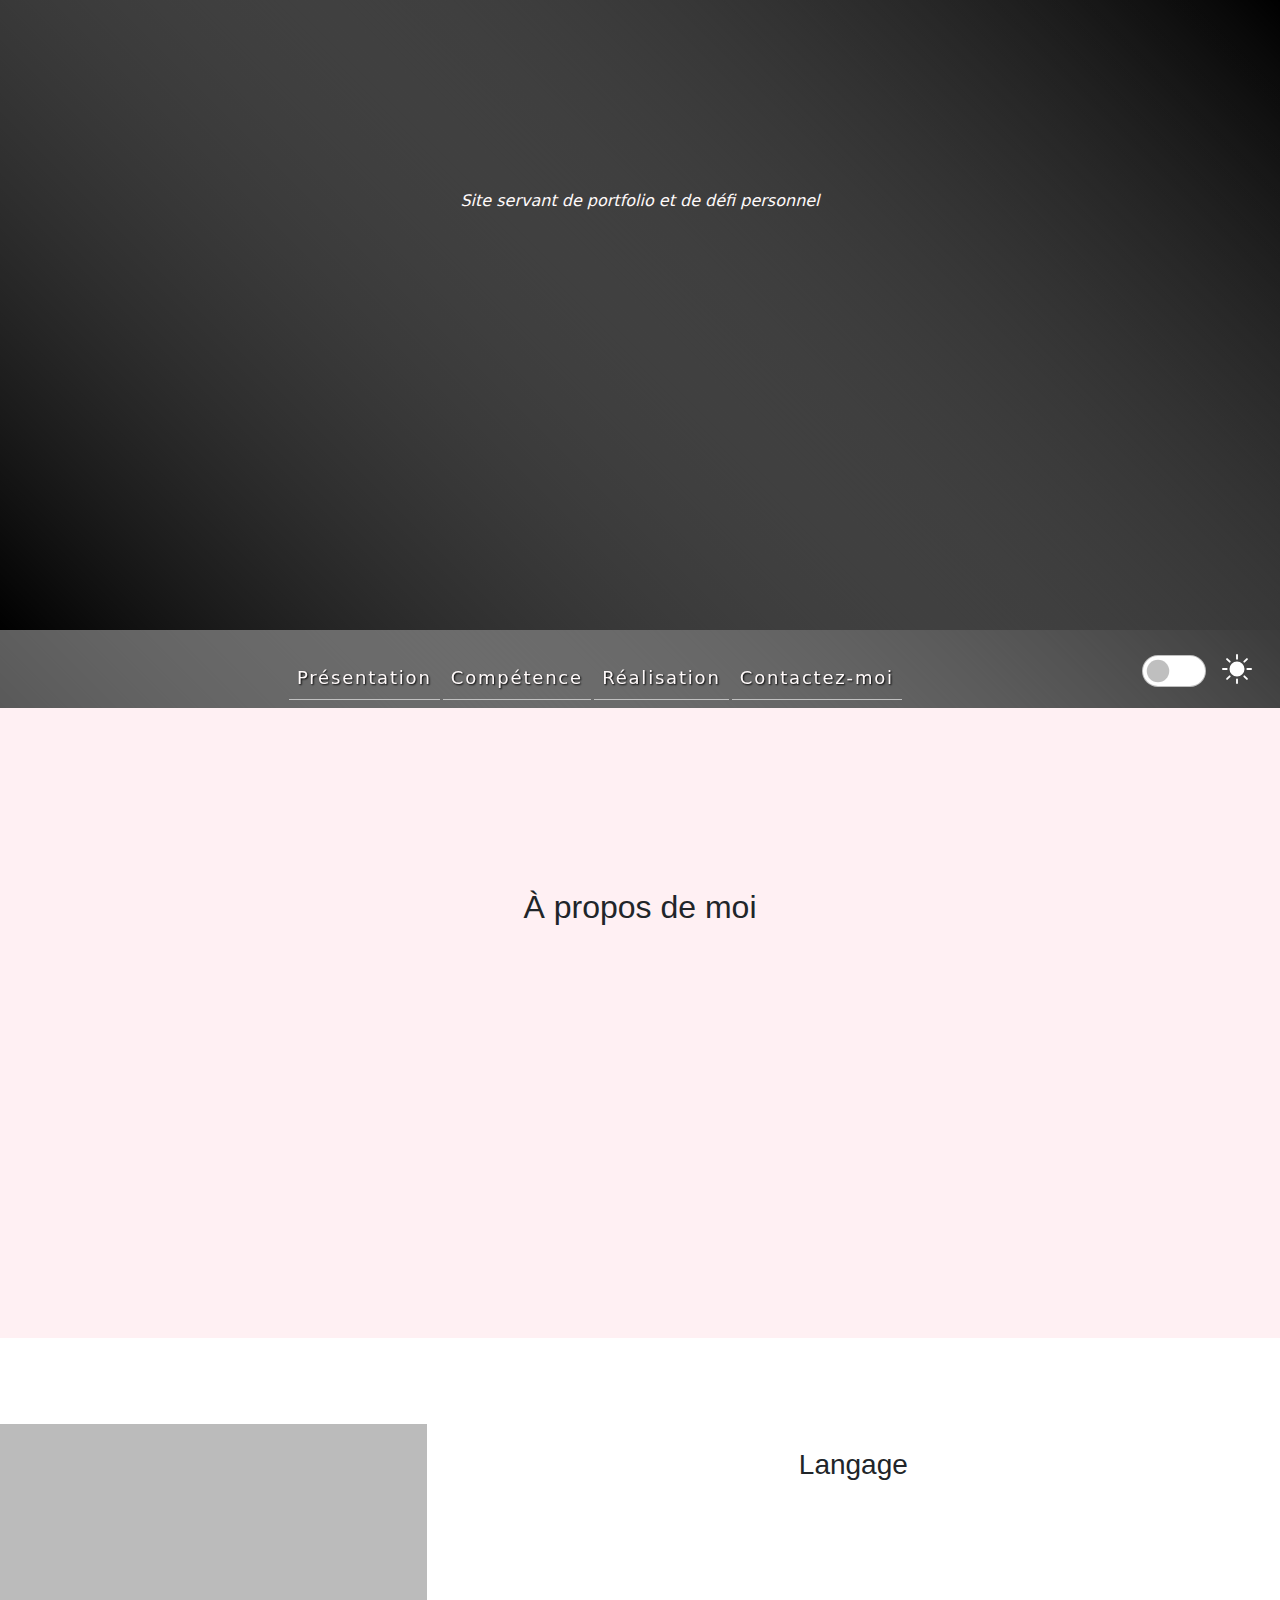
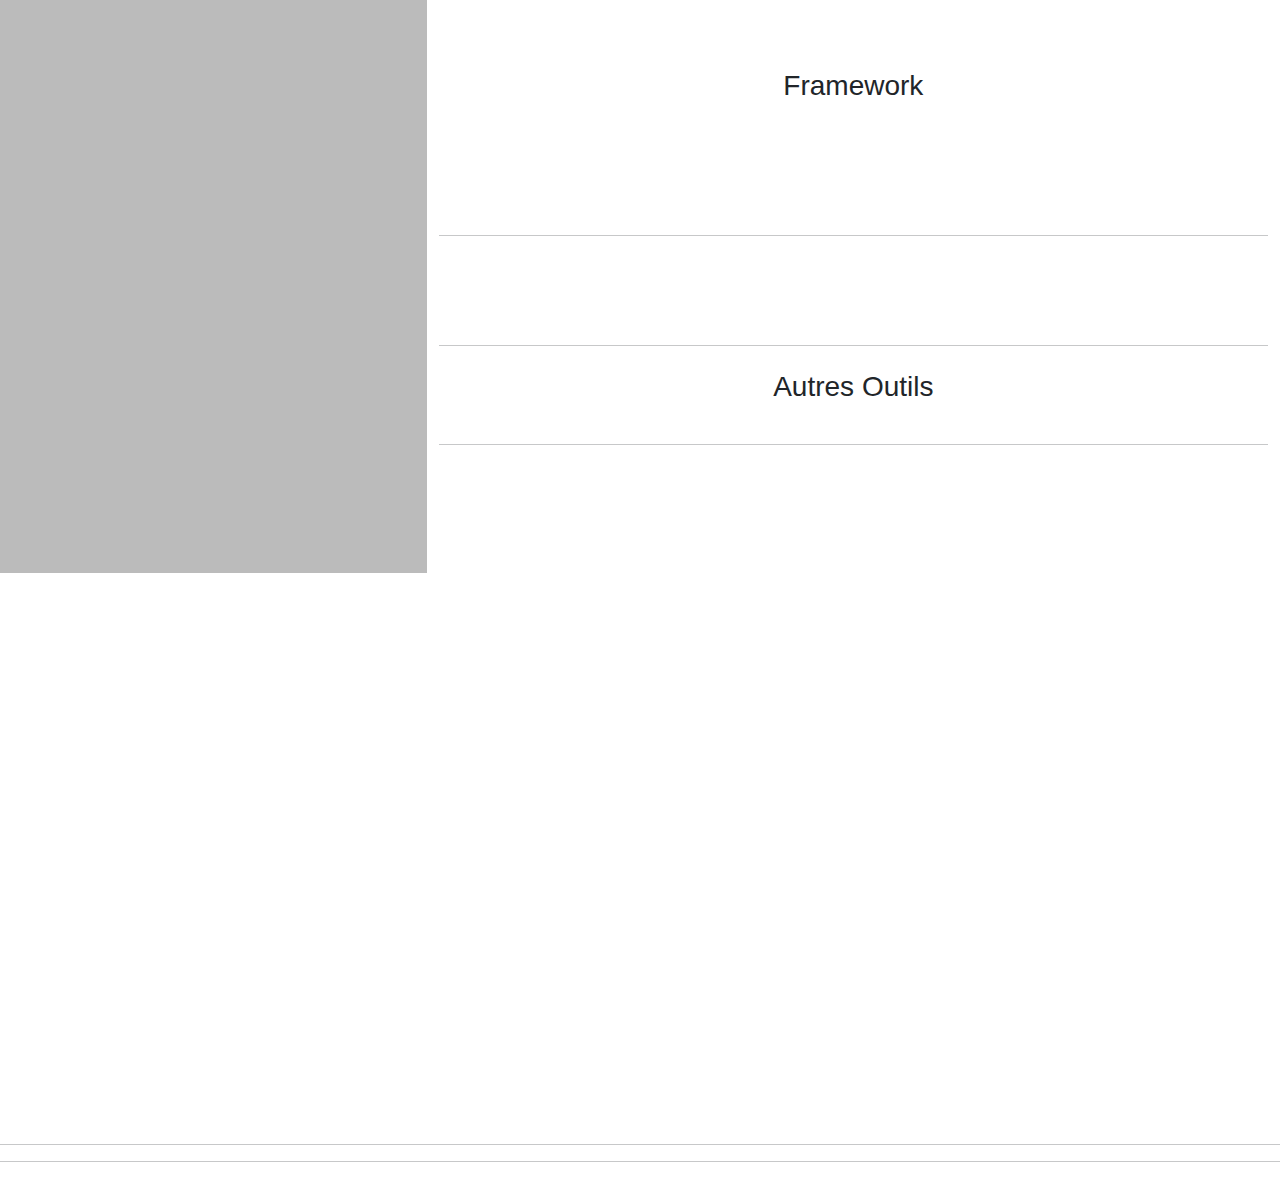
==== commit 58144bb5: "add contact page modif uml skill" ====
--- a/index.html
+++ b/index.html
@@ -49,7 +49,12 @@
             <button class="navbar-toggler" type="button" data-bs-toggle="collapse"
                 data-bs-target="#navbarSupportedContent" aria-controls="navbarSupportedContent" aria-expanded="false"
                 aria-label="Toggle navigation">
-                <span class="navbar-toggler-icon"></span>
+                <!-- <span class="navbar-toggler-icon"></span> -->
+                <svg xmlns="http://www.w3.org/2000/svg" width="30" height="30" fill="snow" class="bi bi-list"
+                    viewBox="0 0 16 16">
+                    <path fill-rule="evenodd"
+                        d="M2.5 12a.5.5 0 0 1 .5-.5h10a.5.5 0 0 1 0 1H3a.5.5 0 0 1-.5-.5zm0-4a.5.5 0 0 1 .5-.5h10a.5.5 0 0 1 0 1H3a.5.5 0 0 1-.5-.5zm0-4a.5.5 0 0 1 .5-.5h10a.5.5 0 0 1 0 1H3a.5.5 0 0 1-.5-.5z" />
+                </svg>
             </button>
 
             <div class="collapse navbar-collapse item-menu text-center" id="navbarSupportedContent">
@@ -64,7 +69,9 @@
                     <li class="nav-item">
                         <a class="nav-link " aria-current="realisation" href="./#realisation">Réalisation</a>
                     </li>
-
+                    <li class="nav-item">
+                        <a class="nav-link " aria-current="contact" href="/pages/contact.html">Contactez-moi</a>
+                    </li>
                     <li class="nav-item display" id="responsive">
 
                     </li>
@@ -107,6 +114,7 @@
                     formation, j'ai eu l'opportunité réalisé divers projets, de
                     l'analyse au travers de divers diagrammes a la réalisation du code sans oublier le maquettage, je
                     continue à me former en réalisant divers projets personnels.</p>
+                    
             </div>
 
         </section>
@@ -177,39 +185,43 @@
                     </div>
                     <hr>
                     <h3 class="text-center">Autres Outils</h3>
-                    <div class="d-flex align-items-center justify-content-around">
-                        <div class="">
-                            <!-- <div class="container-flex-skill" id="uml"></div> -->
-                            <div class=" mb-3">
-                                <div class="row g-0 align-items-center">
-                                    <div class="col-md-4">
-                                        <img src="public/img/tools/UML_logo.svg" class="img-fluid rounded-start"
-                                            alt="Logo UML" title="Unified Modeling Language">
-                                    </div>
-                                    <div class="col-md-8">
-                                        <div class=" ">
-
-                                            <ul class="list-group" id="uml">
-
-                                            </ul>
-
-                                        </div>
-                                    </div>
-                                </div>
-                            </div>
-
-
-                        </div>
-                        <div class="">
-                            <div class="container-flex-skill" id="tools"></div>
-                        </div>
-                    </div>
-
-
+
+                    <div></div>
+                    <div class="container-flex-skill " id="tools"></div>
+                    <hr>
+                    <div class="div-uml text-center reveal" id="uml">
+
+                    </div>
+
+
+                    <!-- 
                     <div class="container-flex-skill col" id="competence-in-progress">
 
-                    </div>
-
+                    </div> -->
+                    <!-- <div class="container w-25 text-center">
+                        <div class="object">
+                            <p class="m-auto">Diagramme d'object</p>
+                        </div>
+                        <div class="class">
+                            <p class="m-auto">Diagramme de classe</p>
+                        </div>
+                        <div class="useCase">
+                            <p class="m-auto">Diagramme de cas d'utilisation</p>
+                        </div>
+                        <div class="img"> <img src="public/img/tools/UML_logo.svg" class="img-fluid rounded-start"
+                                alt="Logo UML" title="Unified Modeling Language"></div>
+                        <div class="sequense">
+
+                            <p class="m-auto">Diagramme de sequence</p>
+                        </div>
+                        <div class="activity">
+                            <p class="m-auto">Diagramme d'activité</p>
+                        </div>
+                        <div class="entity">
+
+                            <p class="m-auto">Diagramme d'entité relationnel </p>
+                        </div>
+                    </div> -->
 
                 </div>
             </div>
@@ -334,8 +346,8 @@
             </article>
 
 
-            <hr>
-            <details>
+
+            <!-- <details>
                 <summary> projet Suivi Séance Java</summary>
                 <article class="container shadow-box">
 
@@ -372,7 +384,7 @@
                         </div>
 
                         <div class="col-sm-4 table-responsive">
-                            <!-- <h6 class="text-center">Langage, framework et base de donnée utlisé pour le projet</h6> -->
+                  
                             <table class="w-50 table text-center table align-middle ">
                                 <thead>
                                     <tr>
@@ -452,9 +464,7 @@
 
 
                 </article>
-            </details>
-
-            <hr>
+            </details> -->
 
         </section>
         <div class="banner-deco"></div>
@@ -462,6 +472,16 @@
 
 
 
+    <div>
+
+        <hr>
+        <hr>
+
+
+
+
+
+    </div>
 
 
     <!-- ---------------------------------------------------------------------------------------------------->
@@ -547,8 +567,8 @@
 
             <!-- Copyright -->
             <div class="text-center p-3 " style="background-color: rgba(0, 0, 0, 0.2); letter-spacing: .2rem;">
-                ©
-                <?php echo date('d/m/Y'); ?> Gagnant Florian, Tous droits réservés.
+                © Gagnant Florian, Tous droits réservés.
+                <a href="./pages/test.html" style="color: rgba(0, 0, 0, 0.2);"> lien </a>
             </div>
             <!-- Copyright -->
 
@@ -557,7 +577,7 @@
         </div>
         <div class="container p-4 text-centre">
 
-            <a href="./pages/test.html">lien</a>
+            <p><q>Ce que je ne sais pas aujourd'hui, je le saurai demain.</q> Proverbe personnel</p>
         </div>
 
     </footer>
--- a/public/asset/css/style.css
+++ b/public/asset/css/style.css
@@ -12,9 +12,7 @@
 
 
     /* -------- Linear gradiant nav ---- */
-    --bg-gradiant-gray-transparent :linear-gradient(45deg, #000000a6, transparent), linear-gradient(45deg, transparent, #000000c4)
-
-    ;
+    --bg-gradiant-gray-transparent: linear-gradient(45deg, #000000a6, transparent), linear-gradient(45deg, transparent, #000000c4);
     /* -------- Linear gradiant ---- */
 
     --bg-gradiant-gray: linear-gradient(45deg, #000000a6, transparent), linear-gradient(45deg, transparent, #000000c4);
@@ -139,6 +137,9 @@
     transition-delay: .5s;
 }
 
+.reveal-4{
+    transition-delay: .6s;
+}
 
 /*-------------------------------------------------------------------------------------------- 
                                         Global part end
@@ -312,6 +313,85 @@
 }
 
 
+/* --------------------------------------------------------------------------------------------- */
+/* --------------------------------------------------------------------------------------------- */
+
+
+.div-uml {
+    display: grid;
+    grid-template-columns: 1fr 1fr 1fr;
+    grid-template-rows: 1fr 1fr 1fr 1fr;
+    gap: 0px 0px;
+    grid-auto-flow: row;
+    justify-content: center;
+    align-content: center;
+    justify-items: center;
+    align-items: center;
+    grid-template-areas:
+        "entity class object"
+        "entity img object"
+        "activity img useCase"
+        "activity sequense useCase";
+
+    margin: 2rem auto ;
+    padding: 2rem;
+    width: inherit;
+    
+}
+
+.object {
+    grid-area: object;
+    padding: 1rem;
+    box-shadow: 2px -2px 3px 3px #7c7c7c69;
+    border-radius: 50% 50% 50% 0;
+}
+
+.class {
+    grid-area: class;
+    padding: 1rem;
+    border-radius: 50%;
+    box-shadow: 0px -3px 4px 3px #7c7c7c69;
+}
+
+.useCase {
+    grid-area: useCase;
+    padding: 1rem;
+    box-shadow: 2px 1px 3px 3px #7c7c7c69;
+    border-radius: 0% 50% 50% 50%;
+}
+
+.img {
+    grid-area: img;
+    padding: 1rem;
+
+    /* border: 1px solid #7c7c7c69; */
+}
+
+.sequense {
+    grid-area: sequense;
+    padding: 1rem;
+    border-radius: 50%;
+    box-shadow: 0px 3px 4px 3px #7c7c7c69;
+}
+
+.activity {
+    grid-area: activity;
+    padding: 1rem;
+    box-shadow: -1px 1px 3px 3px #7c7c7c69;
+    border-radius: 50% 0% 50% 50%;;
+}
+
+
+.entity {
+    grid-area: entity;
+    padding: 1rem;
+
+    box-shadow: -1px -2px 3px 3px #7c7c7c69;
+    border-radius: 50% 50% 0 50%;
+}
+
+/* --------------------------------------------------------------------------------------------- */
+
 
 
 /* ---------------------------------------------------------------------------------------
@@ -333,6 +413,133 @@
 
 details[open] {
     padding: .5em;
+}
+
+/* ---------------------------------------------------------------------------------------
+                                        End page index
+--------------------------------------------------------------------------------------- */
+
+/* ---------------------------------------------------------------------------------------
+                                        Page contact (Carte de visite)
+--------------------------------------------------------------------------------------- */
+
+
+
+
+/*------------------ part main --------------------- */
+.main-contact {
+    /* background-image: url(../../img/httpWord_fond.jpg); */
+    background-image: url(../../img/contact_fond.jpg);
+    background-position: center;
+    background-size: cover;
+    background-repeat: no-repeat;
+    /* height: 80vh; */
+    height: 120%;
+    width: 100%;
+
+}
+
+.title-contact {
+    text-shadow: 0px 0px 3px white;
+}
+
+
+.article-business-card {
+    width: 100%;
+    /* height: 100%; */
+    height: 100vh;
+    display: flex;
+    align-items: center;
+    justify-content: start;
+    gap: 16%;
+}
+
+.div-business-card {
+    width: 90%;
+    /* max-width: 440px; */
+    max-width: 26%;
+    /* max-width: 26vw; */
+    color: aliceblue;
+    text-align: center;
+    padding: 3rem;
+    border: 1px solid rgba(255, 255, 255, .3);
+    border-radius: 1rem;
+    /* background-color: var(--color-footer); */
+    background-color: #3e3633;
+    transform-style: preserve-3d;
+    transform: perspective(1000px);
+
+}
+
+.div-body-business-card {
+
+    /* transform: translateZ(40px); */
+    /* border: 10px solid white; */
+    border-radius: 1rem;
+    transform: translateZ(50px);
+
+}
+
+.div-body-business-card:hover {
+    box-shadow: 0 0 2px 2px rgba(133, 133, 133, 0.438);
+
+}
+
+.img-profil-contact {
+    width: 100%;
+    border-radius: 50%;
+    box-shadow: 0 0 3px 2px #7474749c;
+}
+
+.div-link-contact {
+    text-align: center;
+    /* background-color: aliceblue; */
+    width: 30vw;
+    padding: 1rem;
+    -moz-transform: skew(-25deg, 25deg);
+    -webkit-transform: skew(-25deg, 25deg);
+    -o-transform: skew(-25deg, 25deg);
+    -ms-transform: skew(-25deg, 25deg);
+    transform: skew(-25deg, 25deg);
+    margin: 1.5rem;
+}
+
+.div-link-contact a {
+    display: block;
+    margin: 1rem auto;
+    padding: 2rem;
+    text-decoration: none;
+    width: 70%;
+}
+
+
+
+.business-card-div-link {
+    transform: translateZ(50px);
+}
+
+
+.btn-contact {
+    text-decoration: none;
+    display: inline-block;
+    font-size: 20px;
+    font-weight: 700;
+    /* background: var(--color-footer); */
+
+    color: snow;
+    border: 1px solid white;
+    box-shadow: 0 0 3px 2px #81818169;
+    border-radius: 2rem;
+    /* border: 4mm ridge gray; */
+    margin: 2rem auto;
+    padding: 1rem;
+}
+
+.btn-contact:hover {
+    background-color: #21252840;
+    color: snow;
+    text-decoration: underline;
+
 }
 
 
@@ -405,6 +612,36 @@
 
         height: auto;
     }
+
+    .main-contact {
+
+        background-image: url(../../img/contact_fond.jpg);
+        background-position: right center;
+        background-size: cover;
+        background-repeat: no-repeat;
+        height: 154vh;
+        /* height: 120%;
+        width: 100%; */
+    }
+
+    .div-link-contact {
+        display: contents;
+    }
+
+    .article-business-card {
+        /* flex-direction: column; */
+        display: block;
+        width: 100%;
+    }
+
+    .div-business-card {
+        max-width: 100%;
+        margin: auto;
+    }
+
+    .div-link-contact a {
+        color: black;
+    }
 }
 
 /* ----------CSS footer ----------------------*/--- a/public/asset/css/realizStyle.css
+++ b/public/asset/css/realizStyle.css
@@ -21,7 +21,7 @@
     align-items: center;
     /* margin: 1rem; */
     padding: 1rem;
-
+    box-shadow: 0 0 3px 1px #ffffff54;
     /* background-color: rgba(255, 192, 203, 0.589); */
     background-color: var(--color-footer);
 }
@@ -89,8 +89,6 @@
 
 
 
-
-
 .deco-pas-ouf {
     background: rgb(255, 255, 255);
     background: radial-gradient(circle, rgba(255, 255, 255, 1) 0%, rgba(138, 138, 138, 1) 3%, rgba(255, 255, 255, 1) 5%, rgba(119, 119, 119, 1) 9%, rgba(131, 131, 131, 1) 12%, rgba(255, 255, 255, 1) 14%, rgba(125, 125, 125, 1) 17%, rgba(125, 125, 125, 1) 17%, rgba(119, 119, 119, 1) 28%, rgba(255, 255, 255, 1) 30%, rgba(113, 113, 113, 1) 31%, rgba(109, 109, 109, 1) 42%, rgba(132, 132, 132, 1) 52%, rgba(0, 0, 0, 1) 71%);
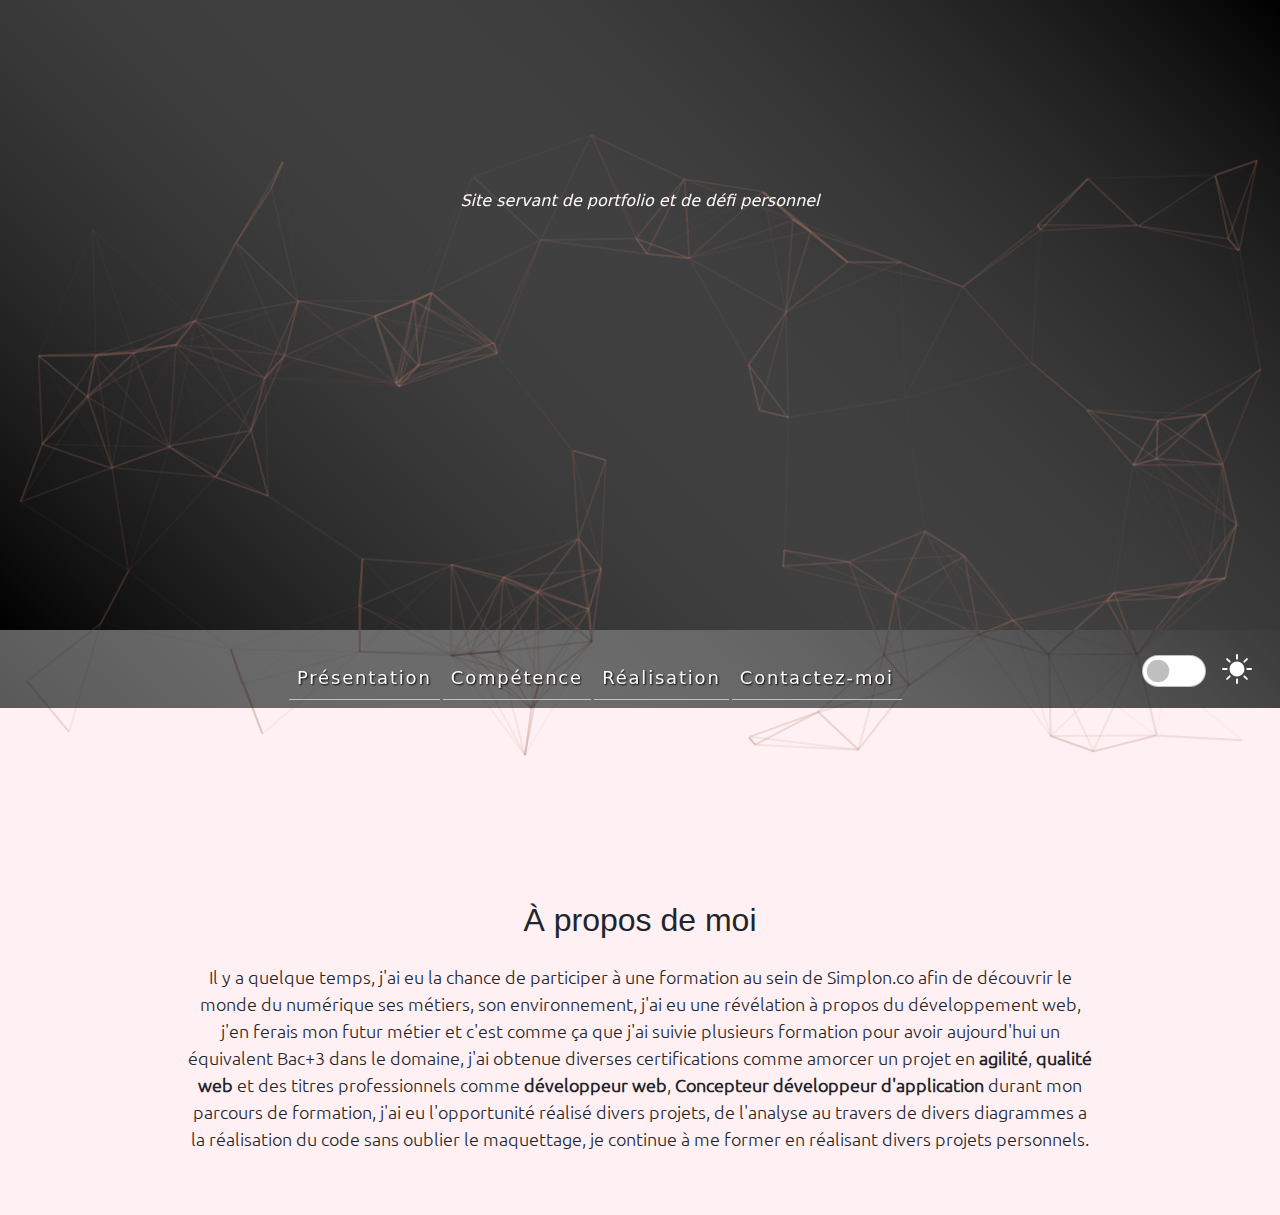
==== commit 78b59ba6: "add contact link" ====
--- a/index.html
+++ b/index.html
@@ -70,7 +70,7 @@
                         <a class="nav-link " aria-current="realisation" href="./#realisation">Réalisation</a>
                     </li>
                     <li class="nav-item">
-                        <a class="nav-link " aria-current="contact" href="/pages/contact.html">Contactez-moi</a>
+                        <a class="nav-link " aria-current="contact" href="./pages/contact.html">Contactez-moi</a>
                     </li>
                     <li class="nav-item display" id="responsive">
 
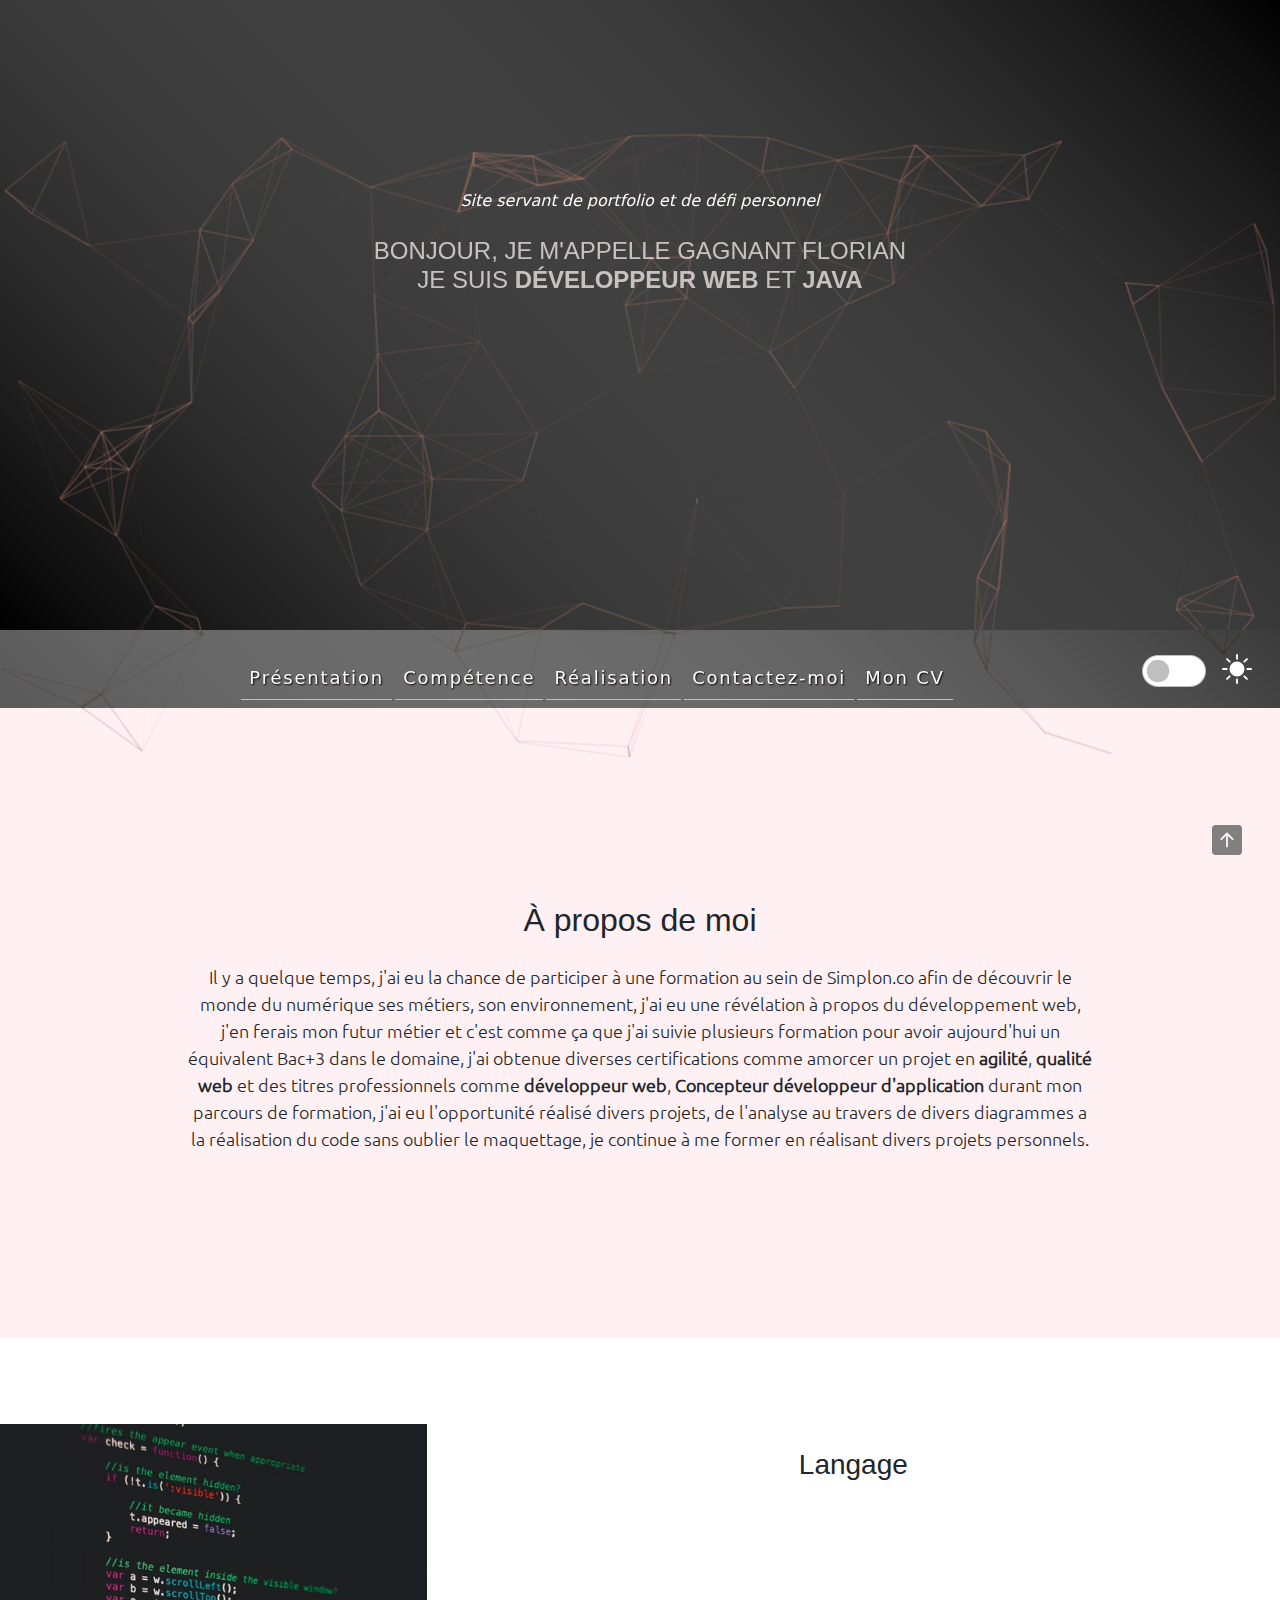
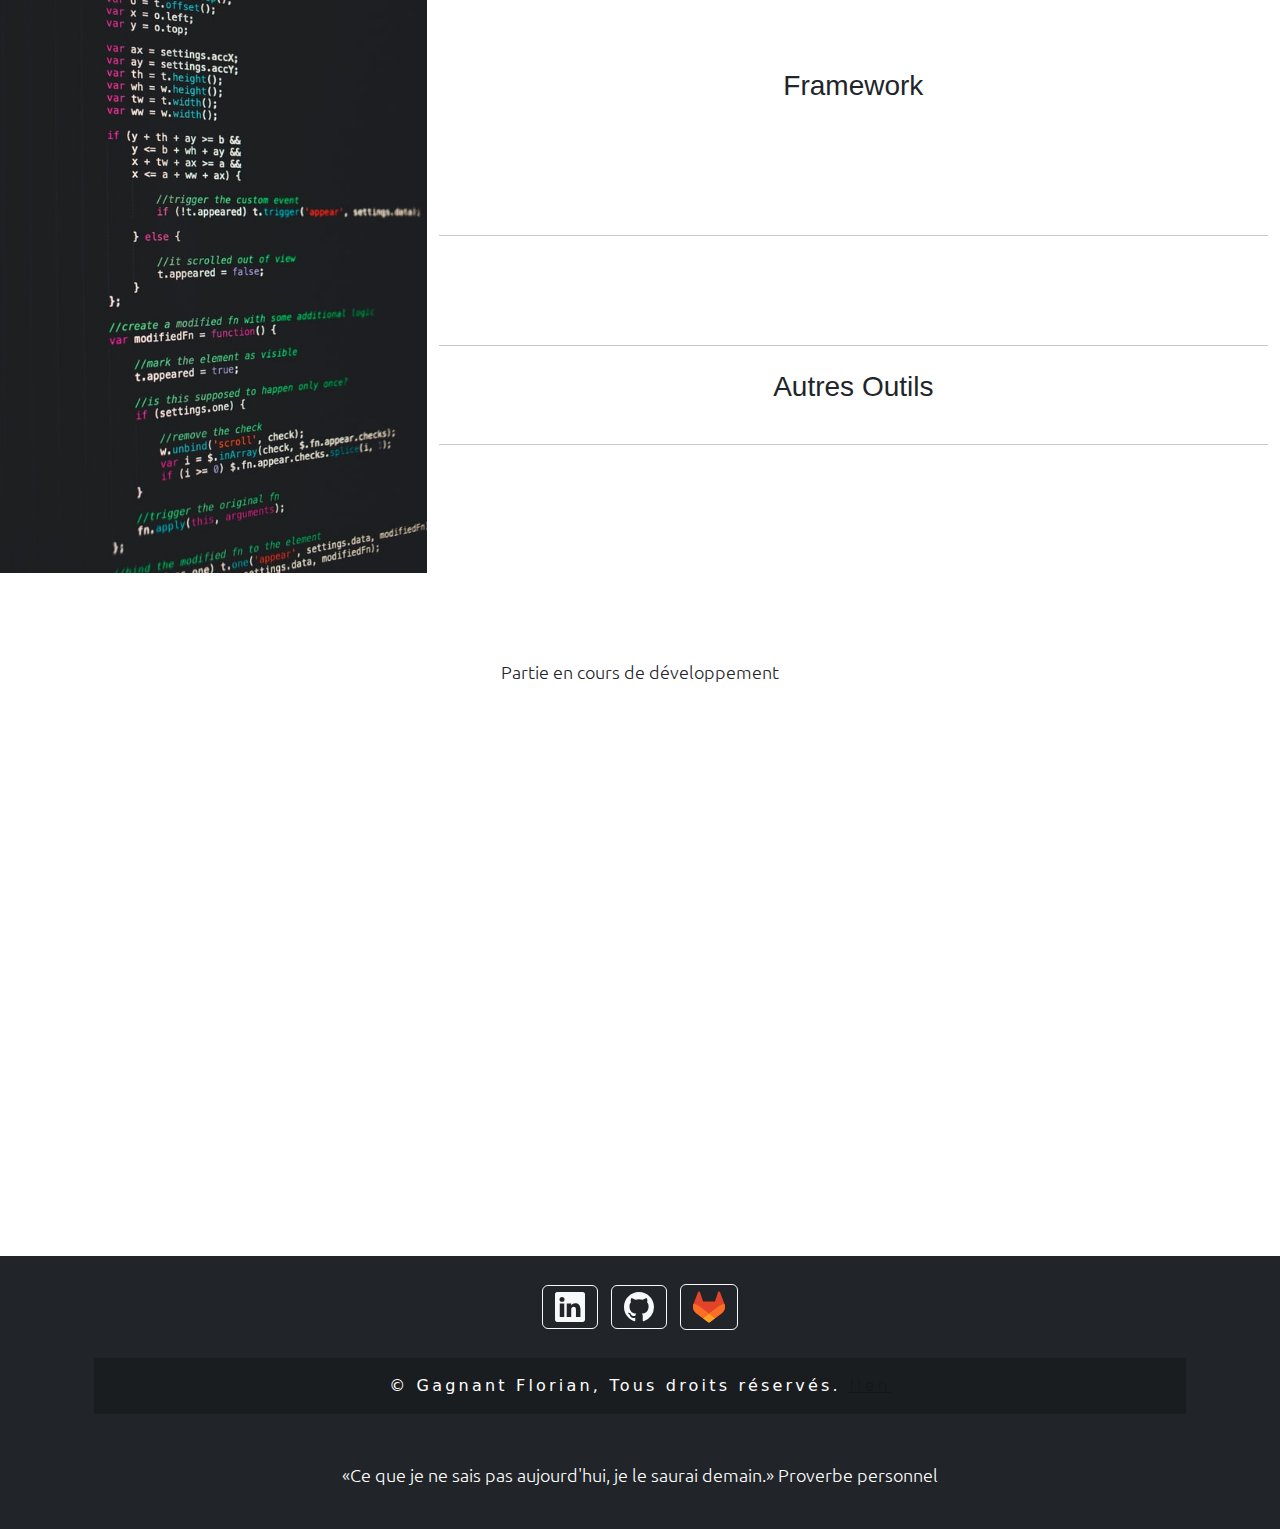
==== commit f071c62c: "test load page fetch" ====
--- a/index.html
+++ b/index.html
@@ -17,16 +17,14 @@
 
     <link rel="stylesheet" href="./public/asset/css/header.css" type="text/CSS">
     <link rel="stylesheet" href="./public/asset/css/style.css" type="text/CSS">
-    <link rel="stylesheet" href="./public/asset/css/realizStyle.css" type="text/CSS">
-
-    <!-- <link rel="stylesheet" href="content/css/stylemodal.css" type="text/CSS"> -->
+
 
     <link rel="stylesheet" href="https://cdn.jsdelivr.net/npm/@fancyapps/ui@4.0/dist/fancybox.css" />
 
 
 </head>
 
-<body class="bg-white">
+<body>
 
     <header class="header" id="particles-js">
 
@@ -114,7 +112,7 @@
                     formation, j'ai eu l'opportunité réalisé divers projets, de
                     l'analyse au travers de divers diagrammes a la réalisation du code sans oublier le maquettage, je
                     continue à me former en réalisant divers projets personnels.</p>
-                    
+
             </div>
 
         </section>
@@ -344,7 +342,6 @@
                 </div> -->
 
             </article>
-
 
 
             <!-- <details>
@@ -465,24 +462,10 @@
 
                 </article>
             </details> -->
-
+            <div class="banner-deco"></div>
         </section>
-        <div class="banner-deco"></div>
+
     </main>
-
-
-
-    <div>
-
-        <hr>
-        <hr>
-
-
-
-
-
-    </div>
-
 
     <!-- ---------------------------------------------------------------------------------------------------->
     <!----------------------------------------------- Main -------------------------------------------------->
@@ -495,16 +478,14 @@
     <script src="./public/asset/js/app.js"></script>
 
     <script src="./public/asset/js/index.js"></script>
-    <!-- <script src="./public/asset/js/index.min.js"></script> -->
-
-    <!-- <script src="./public/asset/js/skills.js"></script> -->
+
     <script src="./public/asset/js/fetchDataJson.js"></script>
-    <!-- <script src="./public/asset/js/skills.min.js"></script> -->
+
 
     <script src="./public/asset/js/appRealisation.js"></script>
 
     <script src="./public/asset/js/bootstrap.bundle.min.js"></script>
-    <!-- <script src="content/src/js/appmodal.js"></script> -->
+ 
 
     <script src="https://cdn.jsdelivr.net/npm/@fancyapps/ui@4.0/dist/fancybox.umd.js"></script>
 
--- a/public/asset/css/style.css
+++ b/public/asset/css/style.css
@@ -231,6 +231,7 @@
     background-position: center center;
     height: 40vh;
     filter: brightness(.8);
+    margin: 4rem auto;
 }
 
 
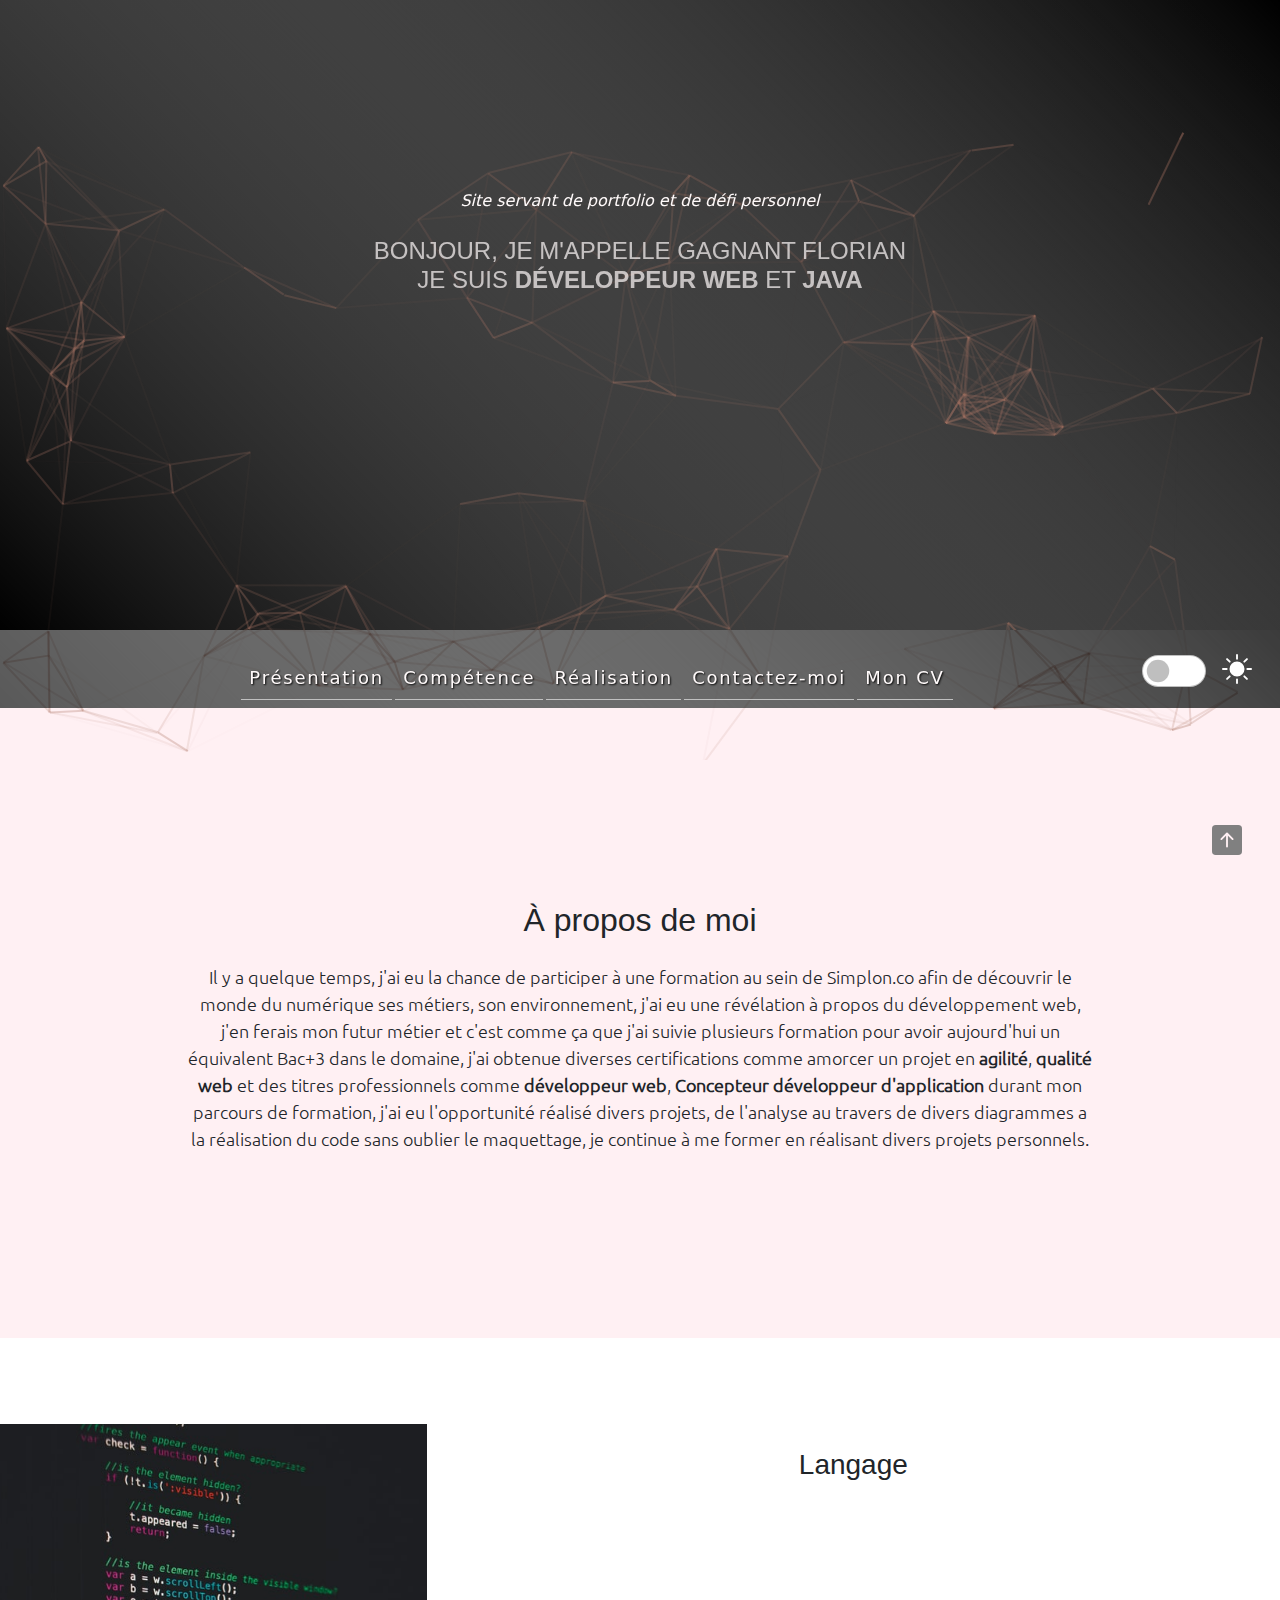
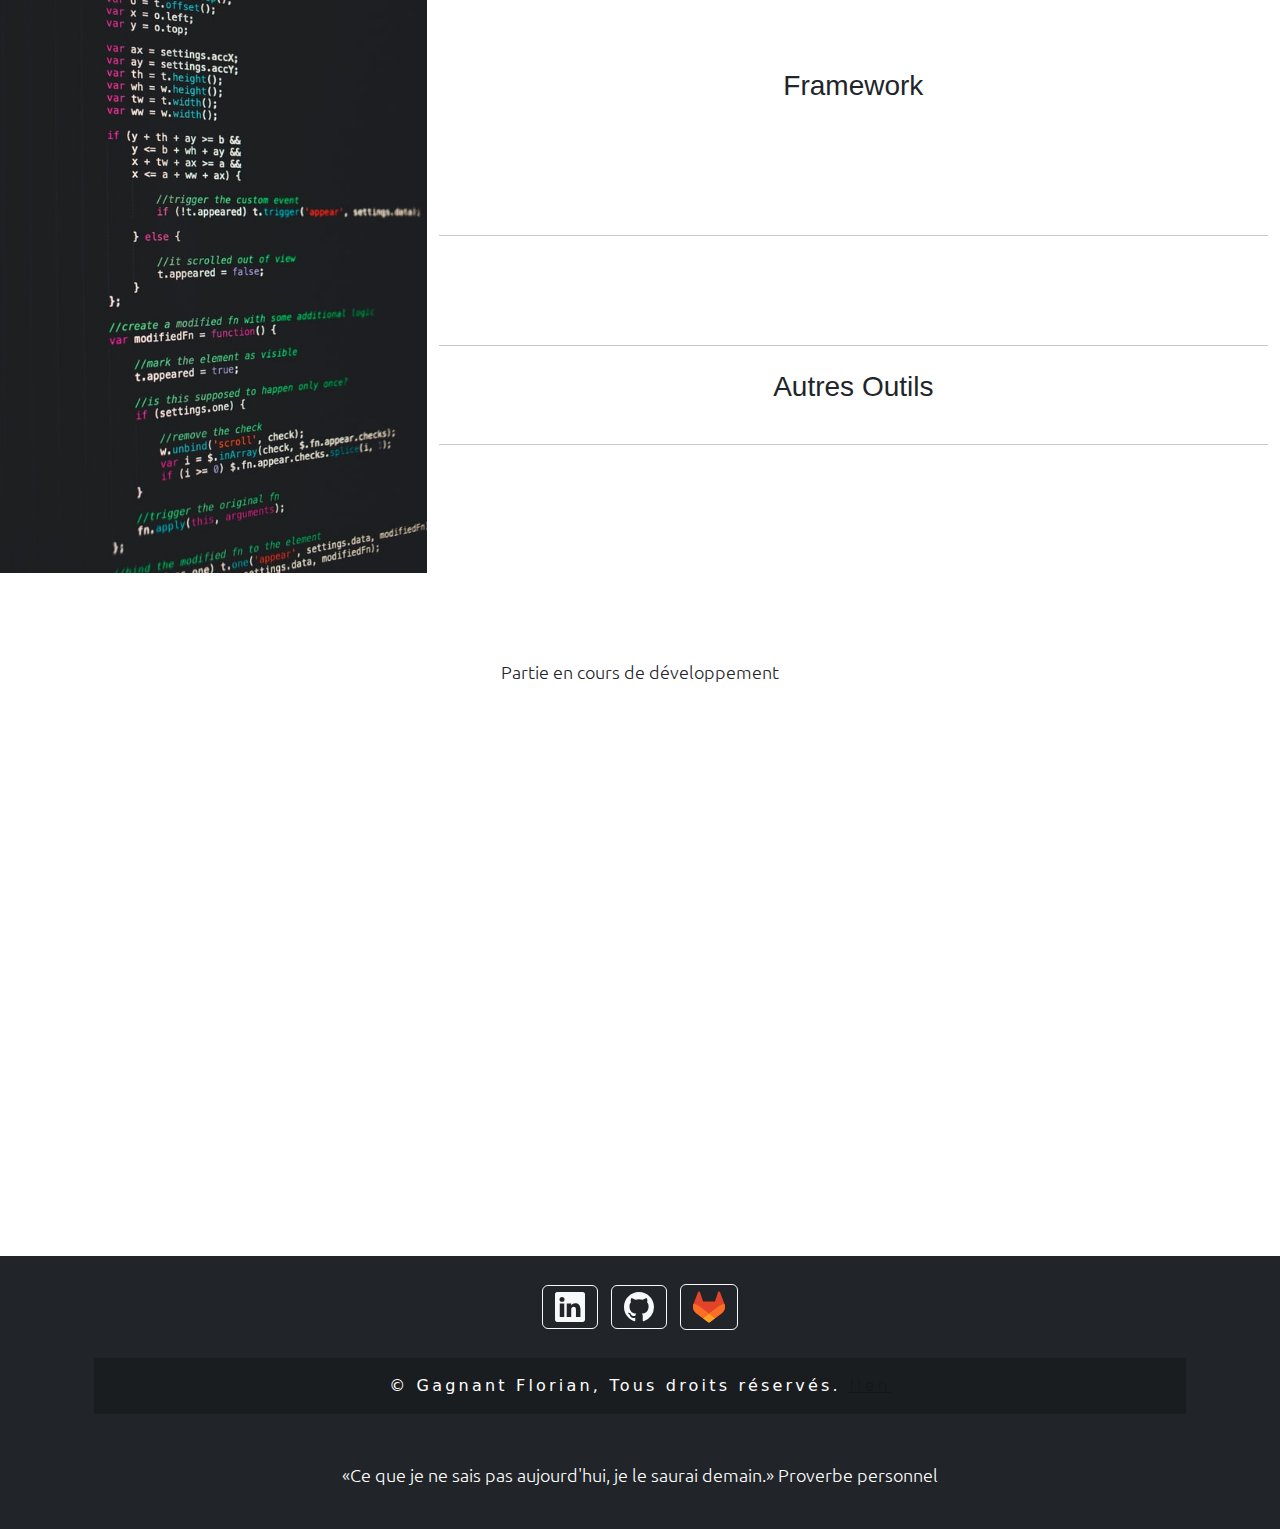
==== commit f2c244f5: "after W3C validator" ====
--- a/index.html
+++ b/index.html
@@ -3,9 +3,8 @@
 
 <head>
     <meta charset="UTF-8">
-    <meta http-equiv="X-UA-Compatible" content="IE=edje">
-    <meta name="viewport" content="width=device-width" , inital-scale="1.0">
-    <meta charset="utf-8">
+    <meta http-equiv="X-UA-Compatible" content="IE=edge">
+    <meta name="viewport" content="width=device-width" inital-scale="1.0">
     <!-- Meta for git -->
     <meta http-equiv="Permissions-Policy" content="interest-cohort=()">
 
@@ -19,7 +18,7 @@
     <link rel="stylesheet" href="./public/asset/css/style.css" type="text/CSS">
 
 
-    <link rel="stylesheet" href="https://cdn.jsdelivr.net/npm/@fancyapps/ui@4.0/dist/fancybox.css" />
+    <link rel="stylesheet" href="https://cdn.jsdelivr.net/npm/@fancyapps/ui@4.0/dist/fancybox.css">
 
 
 </head>
@@ -59,16 +58,16 @@
                 <ul class="navbar-nav me-auto mb-2 mb-lg-0 m-auto" id="listNav">
 
                     <li class="nav-item">
-                        <a class="nav-link " aria-current="presentation" href="./#presentation">Présentation</a>
+                        <a class="nav-link " aria-current="location" href="./#presentation">Présentation</a>
                     </li>
                     <li class="nav-item">
-                        <a class="nav-link " aria-current="competences" href="./#competences">Compétence</a>
+                        <a class="nav-link " aria-current="location" href="./#competences">Compétence</a>
                     </li>
                     <li class="nav-item">
-                        <a class="nav-link " aria-current="realisation" href="./#realisation">Réalisation</a>
+                        <a class="nav-link " aria-current="location" href="./#realisation">Réalisation</a>
                     </li>
                     <li class="nav-item">
-                        <a class="nav-link " aria-current="contact" href="./pages/contact.html">Contactez-moi</a>
+                        <a class="nav-link " aria-current="page" href="./pages/contact.html">Contactez-moi</a>
                     </li>
                     <li class="nav-item display" id="responsive">
 
@@ -76,7 +75,7 @@
 
                 </ul>
                 <div class="div-form-switch form-switch" id="divSwicthDark">
-                    <input class="form-check-input" type="checkbox" id="flexSwitchDarckMode" placeholder="Dark">
+                    <input class="form-check-input" type="checkbox" id="flexSwitchDarckMode">
                     <label class="form-check-label m-3" for="flexSwitchDarckMode" id="labelDarkMode">
                         <svg xmlns="http://www.w3.org/2000/svg" width="30" height="30" fill="#fff"
                             class="bi bi-brightness-high-fill" viewBox="0 0 16 16">
@@ -249,98 +248,7 @@
 
             <article class="text-center reveal">
                 <h3 class="reveal-1">Voici quelque projet realiser</h3>
-                <div class="flex-wrap-container m-auto reveal-3" id="achievementShow">
-
-
-                    <!-- 
-
-                    <div class="card-achiev m-3 rounded">
-                        <img src="public/img/noir.jpg" alt="Projet Suivi Séance" class="w-100" />
-                        <div class="fadedbox">
-
-                            <h5 class="title-fade">Suivi Séance</h5>
-                            <div class="card-body-achiev">
-                                <p title="Concepteur Développeur Application">Projet Java C.D.A.</p>
-                                <a href="./pages/realisation.html" id="cookieTest" onclick="addCookie('Suivi Séance')"
-                                    class="btn btn-primary" target="_blank" rel="noopener noreferrer">Voir</a>
-                            </div>
-
-                        </div>
-                    </div>
-
-                    <div class="card-achiev m-3 rounded">
-                        <img src="public/img/noir.jpg" class="w-100" alt="">
-
-                        <div class="fadedbox">
-
-                            <h5 class="title-fade">E-commerce</h5>
-                            <div class="card-body-achiev">
-                                <p title="Développeur Web Web Mobil">Projet PHP full vanilla DWWM</p>
-                                <a href="http://" class="btn btn-primary" target="_blank"
-                                    rel="noopener noreferrer">Voir</a>
-                            </div>
-                        </div>
-
-                    </div>
-                    <div class="card-achiev m-3 rounded">
-                        <img src="public/img/noir.jpg" class="w-100" alt="">
-
-                        <div class="fadedbox">
-                            <h5 class="title-fade">Mini projet</h5>
-                            <div class="card-body-achiev">
-                                <p>text</p>
-                                <a href="http://" class="btn btn-primary" target="_blank"
-                                    rel="noopener noreferrer">Voir</a>
-                            </div>
-                        </div>
-
-                    </div>
-                </div>
-
-                <h3 class="reveal-1">Projet realiser en autodidacte </h3>
-                <div class="flex-wrap-container m-auto reveal-3">
-
-                    <div class="card-achiev m-3 rounded">
-                        <img src="public/img/noir.jpg" class="w-100" alt="">
-
-                        <div class="fadedbox">
-                            <h5 class="title-fade">Projet Api</h5>
-                            <div class="card-body-achiev">
-                                <p>Api Java / Api Lavarel</p>
-                                <a href="http://" class="btn btn-primary" target="_blank"
-                                    rel="noopener noreferrer">Voir</a>
-                            </div>
-                        </div>
-
-                    </div>
-                    <div class="card-achiev m-3 rounded">
-                        <img src="public/img/noir.jpg" class="w-100" alt="">
-
-                        <div class="fadedbox">
-                            <h5 class="title-fade">Blog laravel</h5>
-                            <div class="card-body-achiev">
-                                <p>text</p>
-                                <a href="http://" class="btn btn-primary" target="_blank"
-                                    rel="noopener noreferrer">Voir</a>
-                            </div>
-                        </div>
-
-                    </div>
-                    <div class="card-achiev m-3 rounded">
-                        <img src="public/img/noir.jpg" class="w-100" alt="">
-
-                        <div class="fadedbox">
-                            <h5 class="title-fade">E-commerce Laravel</h5>
-                            <div class="card-body-achiev">
-                                <p>text</p>
-                                <a href="http://" class="btn btn-primary" target="_blank"
-                                    rel="noopener noreferrer">Voir</a>
-                            </div>
-                        </div>
-
-                    </div>
-                </div> -->
-
+                <div class="flex-wrap-container m-auto reveal-3" id="achievementShow"></div>
             </article>
 
 
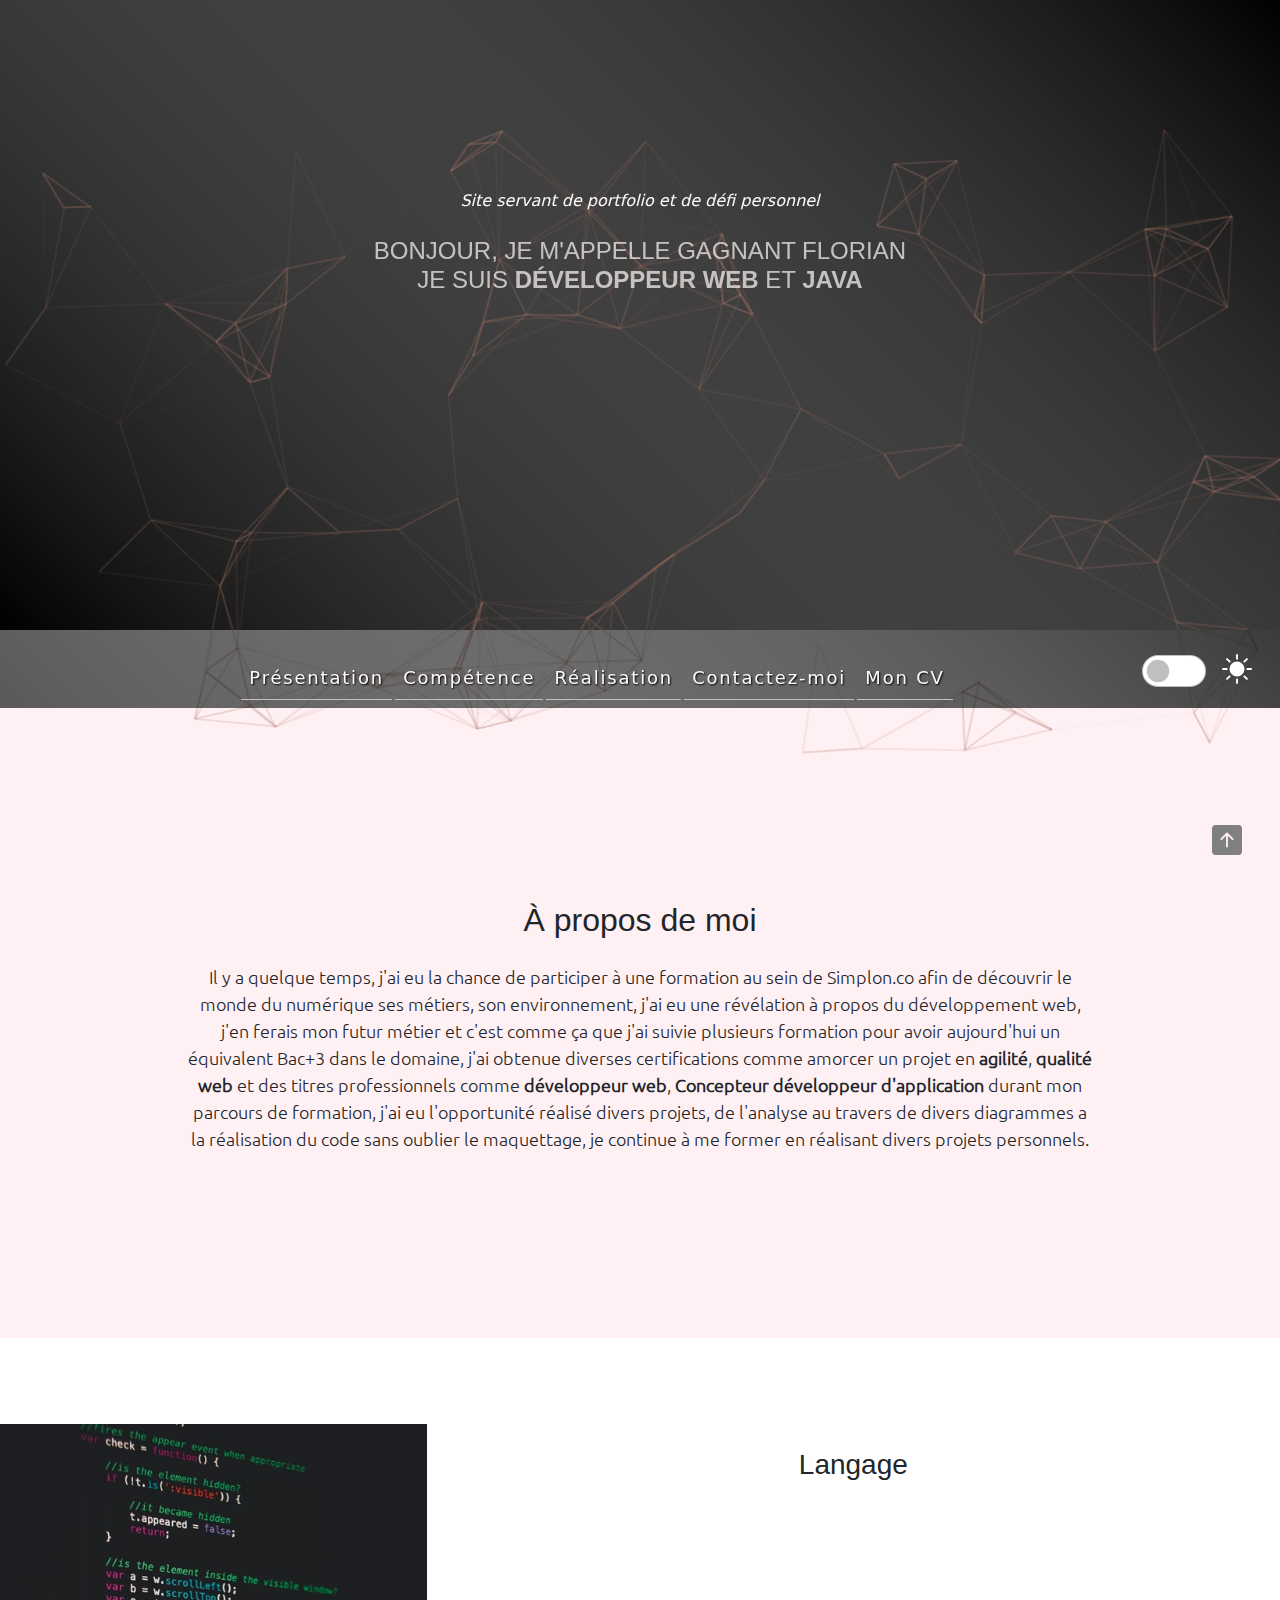
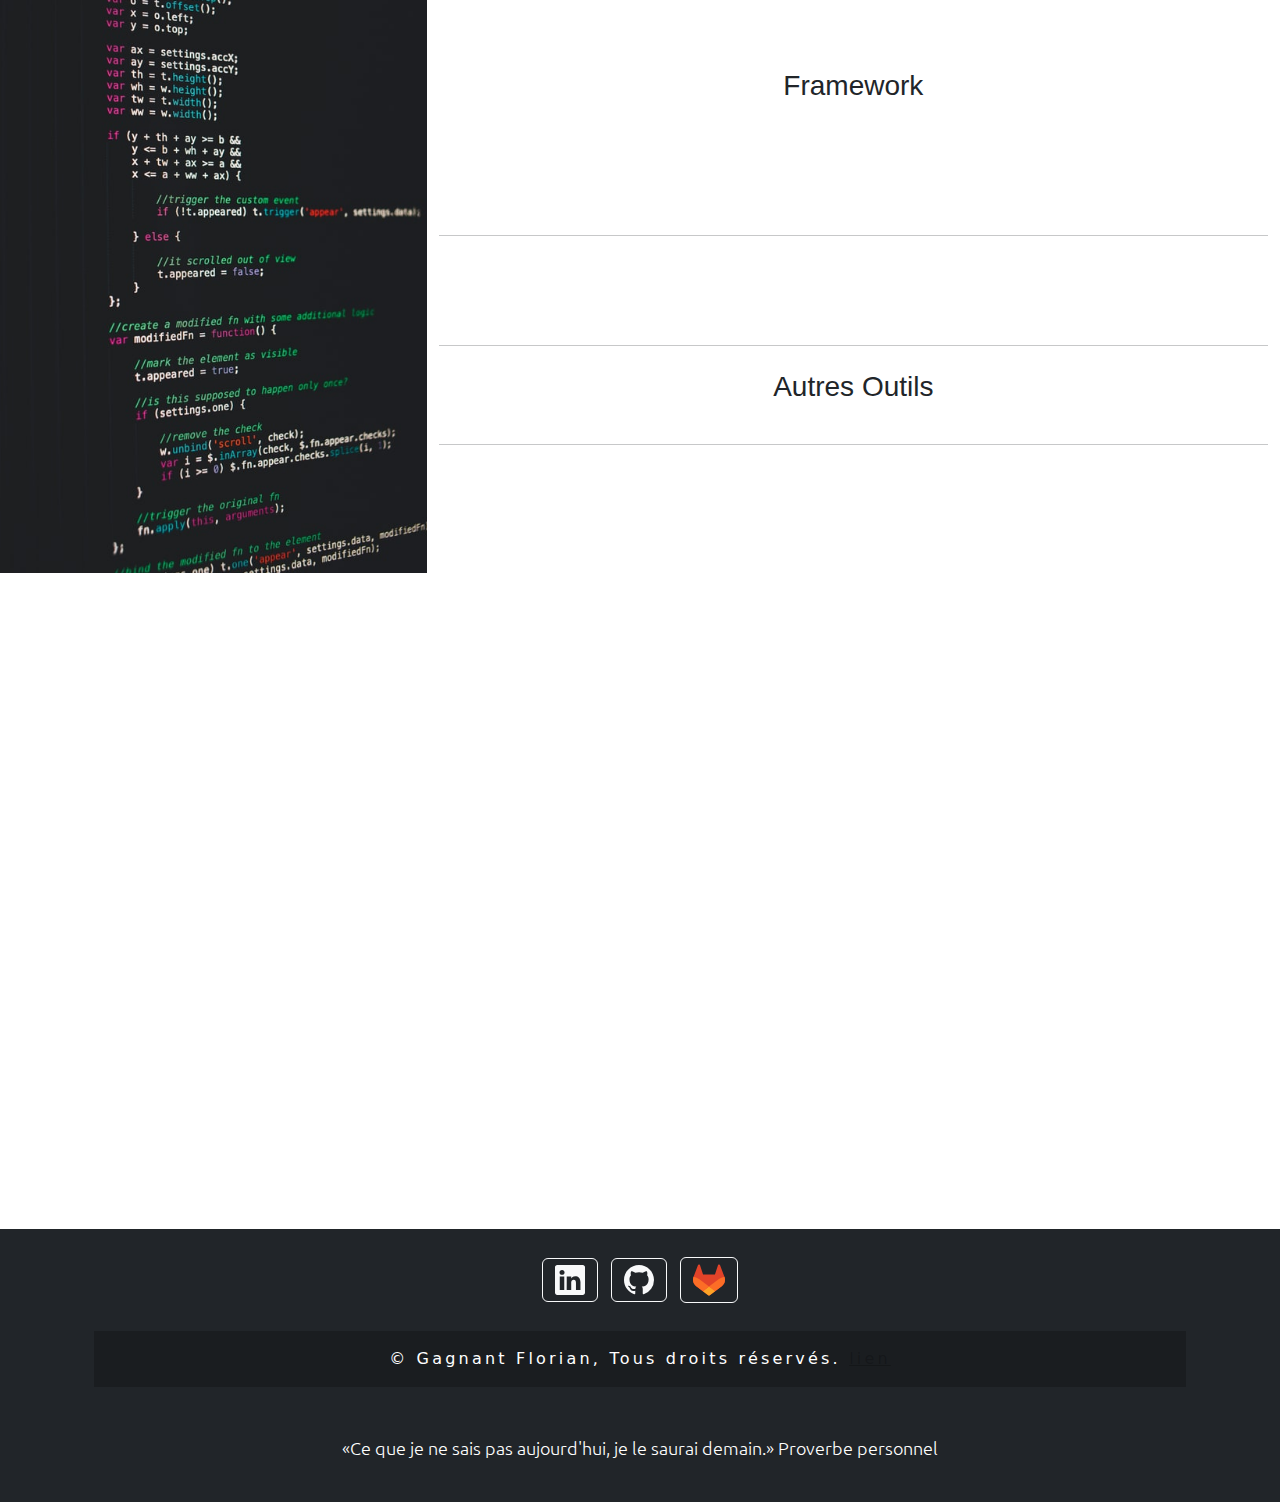
==== commit dd925be6: "little change responsive" ====
--- a/index.html
+++ b/index.html
@@ -16,7 +16,7 @@
 
     <link rel="stylesheet" href="./public/asset/css/header.css" type="text/CSS">
     <link rel="stylesheet" href="./public/asset/css/style.css" type="text/CSS">
-
+    <!-- <link rel="preload" href="./public/asset/js/datas.json" as="fetch" type="json"> -->
 
     <link rel="stylesheet" href="https://cdn.jsdelivr.net/npm/@fancyapps/ui@4.0/dist/fancybox.css">
 
@@ -236,7 +236,7 @@
                 <h2 class="title-section">Réalisation</h2>
             </div>
 
-            <p class="text-center "> Partie en cours de développement </p>
+            <!-- <p class="text-center "> Partie en cours de développement </p> -->
 
 
             <!-- <a href="./pages/realisation" target="_blank" rel="noopener noreferrer">Réalisation</a> -->
--- a/public/asset/css/header.css
+++ b/public/asset/css/header.css
@@ -1,9 +1,8 @@
-
 /* ---------------------------------------------------------------------------------------------------------- */
 /* ------------------------------------------------ NAV ----------------------------------------------------- */
 /* ---------------------------------------------------------------------------------------------------------- */
 
-.menu{
+.menu {
     display: flex;
     justify-content: center;
     padding: 1rem;
@@ -13,39 +12,42 @@
     height: 20vh;
 } */
 
-.nav-item{
+.nav-item {
     text-decoration: none;
     font-size: large;
     letter-spacing: .1em;
     margin: 0 0.1rem 0 0.1rem;
 }
-.nav-link{
+
+.nav-link {
     color: snow;
     border-bottom: 1px solid silver;
     padding: 0.5rem;
     text-shadow: 1px 1px 2px black;
-    
+
 }
-.nav-link:hover{
-    /* transform: scale(1.1); */
-    border-bottom: 2px solid silver;
+
+.nav-link:hover {
+    transform: scale(1.1);
+    border-radius: 1rem 1rem 0 0;
     box-shadow: inset 0 0 2px 2px rgb(253 253 253 / 12%);
     color: snow;
-    padding: 0.5 rem;
+
 }
-.nav-link:active{
+
+.nav-link:active {
     color: green;
 }
 
-.nav-menu-bgColor{
+.nav-menu-bgColor {
     /* background: linear-gradient(45deg, #000000a6, transparent), linear-gradient(45deg, transparent, #000000c4); */
-    background: var(--bg-gradiant-gray-transparent );
+    background: var(--bg-gradiant-gray-transparent);
 }
 
-.active{
+.active {
 
     color: snow !important;
-    box-shadow: inset 0 0 2px 2px rgb(253 253 253 / 12%),inset 0 0 12px 6px rgb(253 253 253 / 23%);
+    box-shadow: inset 0 0 2px 2px rgb(253 253 253 / 12%), inset 0 0 12px 6px rgb(253 253 253 / 23%);
     transform: scale(1.1);
     border-radius: 1rem 1rem 0 0;
 }
@@ -69,14 +71,14 @@
 /* ---------------------------------------------------------------------------------------------------------- */
 /* ------------------------------------------------ CONTENT HEADER ----------------------------------------------------- */
 /* ---------------------------------------------------------------------------------------------------------- */
-.construction{
+.construction {
     /* display: flex;
     justify-content: center; */
     color: snow;
     font-style: oblique;
 }
 
-.field{
+.field {
     display: -webkit-box;
     position: relative;
     top: 30%;
@@ -86,18 +88,18 @@
     margin: auto;
 }
 
-.baseline-welcome{
+.baseline-welcome {
     text-transform: capitalize;
 }
 
-.baseline-name{
+.baseline-name {
     opacity: .7;
     text-transform: uppercase;
     font-size: x-large;
 }
 
 
-.baseline-slogan{
+.baseline-slogan {
     text-transform: capitalize;
 }
 
@@ -106,20 +108,20 @@
                                         Particules
 --------------------------------------------------------------------------------------- */
 
-.header{
+.header {
     height: 70vh;
     background: linear-gradient(45deg, black, transparent),
-                linear-gradient(45deg, transparent, black);
+        linear-gradient(45deg, transparent, black);
     /* background-image: url(''); */
     background-size: cover;
     background-position: 50% 50%;
     background-repeat: no-repeat;
-  }
+}
 
-.header-404{
+.header-404 {
     background: linear-gradient(45deg, black, transparent),
-                linear-gradient(45deg, transparent, black);
-  }
+        linear-gradient(45deg, transparent, black);
+}
 
 .displayElmt {
     /* display: list-item; */
@@ -135,11 +137,11 @@
 --------------------------------------------------------------------------------------- */
 
 
-  /* @media (min-width: 990px) {
+/* @media (min-width: 990px) {
 
 }
 
 @media (max-width: 990px) {
 
 
-} */
+} */--- a/public/asset/css/style.css
+++ b/public/asset/css/style.css
@@ -94,6 +94,7 @@
 
 a:hover {
     cursor: pointer;
+    color: inherit;
 }
 
 
@@ -137,7 +138,7 @@
     transition-delay: .5s;
 }
 
-.reveal-4{
+.reveal-4 {
     transition-delay: .6s;
 }
 
@@ -250,11 +251,19 @@
     width: 80%;
 }
 
-.card-achiev {
+.div-card-achiev {
     width: 30%;
     height: 100%;
+    /* box-shadow: 0 0 3px 2px rgba(141, 141, 141, 0.575); */
+    margin: .5rem;
+    
+}
+
+.card-achiev {
+    /* width: 30%; */
+    /* height: 100%; */
     /* background-image: url('../../img/noir.jpg'); */
-    cursor: pointer;
+    /* cursor: pointer; */
     position: relative;
     overflow: hidden;
     text-align: center;
@@ -273,7 +282,8 @@
     transition: all 300ms ease-out;
     opacity: 0;
     width: 100%;
-    height: 91.5%;
+    /* height: 91.5%; */
+    height: 100%;
     border-radius: .375rem;
     padding: 1rem;
 }
@@ -292,12 +302,22 @@
     -webkit-transform: translateY(30px);
 }
 
-.card-achiev .title-fade {
-    font-size: 1.8em;
+.title-fade {
+    font-size: xx-large;
     opacity: 0;
     transition-delay: 0.2s;
     transition-duration: 0.3s;
     margin-top: 2rem;
+    text-shadow: 0px 0px 4px white, 0px 0px 9px black;
+}
+
+.btn-card{
+    text-decoration: auto;
+    color: snow;
+    padding: 0.6rem 1.2rem;
+    border-radius: 1.2rem;
+    background-color: #0d6efd;
+    box-shadow: 0 0 3px 2px rgb(44 44 44 / 78%), 0 0 3px 2px rgba(141, 141, 141, 0.575);
 }
 
 .card-achiev:hover .title-fade,
@@ -312,6 +332,7 @@
     transform: translateY(20px);
     -webkit-transform: translateY(20px);
 }
+
 
 
 /* --------------------------------------------------------------------------------------------- */
@@ -334,10 +355,10 @@
         "activity img useCase"
         "activity sequense useCase";
 
-    margin: 2rem auto ;
+    margin: 2rem auto;
     padding: 2rem;
     width: inherit;
-    
+
 }
 
 .object {
@@ -379,7 +400,8 @@
     grid-area: activity;
     padding: 1rem;
     box-shadow: -1px 1px 3px 3px #7c7c7c69;
-    border-radius: 50% 0% 50% 50%;;
+    border-radius: 50% 0% 50% 50%;
+    ;
 }
 
 
@@ -587,24 +609,34 @@
         flex-direction: column;
     }
 
+}
+
+/* @media (hover: hover) {
     .card-achiev {
-        width: 80vw;
-    }
-
-
-
-}
-
-@media (min-width: 990px) {
-
-    /* .msgDoc {
         display: none;
     }
-
-    .field{
-        right: 30%;
-        left: 30%;
-    } */
+} */
+
+@media (min-width: 900px) and (max-width: 1355px) {
+
+    .card-achiev .fadedbox {
+        padding: 0;
+    }
+
+    .fadedbox {
+        padding: auto;
+    }
+
+
+    .card-achiev .title-fade {
+        font-size: auto;
+        margin: auto;
+        color: green;
+    }
+
+    .card-body-achiev>p {
+        font-size: auto;
+    }
 
 }
 
@@ -643,6 +675,30 @@
     .div-link-contact a {
         color: black;
     }
+
+
+}
+
+@media(width <=920px) {
+    .div-card-achiev {
+        width: 80%;
+        height: auto;
+        margin: auto;
+    }
+
+    .card-achiev .fadedbox {
+        opacity: 1;
+    }
+
+    .card-achiev .title-fade {
+        opacity: 1;
+        font-size: xxx-large;
+        /* color: red; */
+    }
+    .card-body-achiev p{
+        color: red;
+        font-size: x-large;
+    }
 }
 
 /* ----------CSS footer ----------------------*/